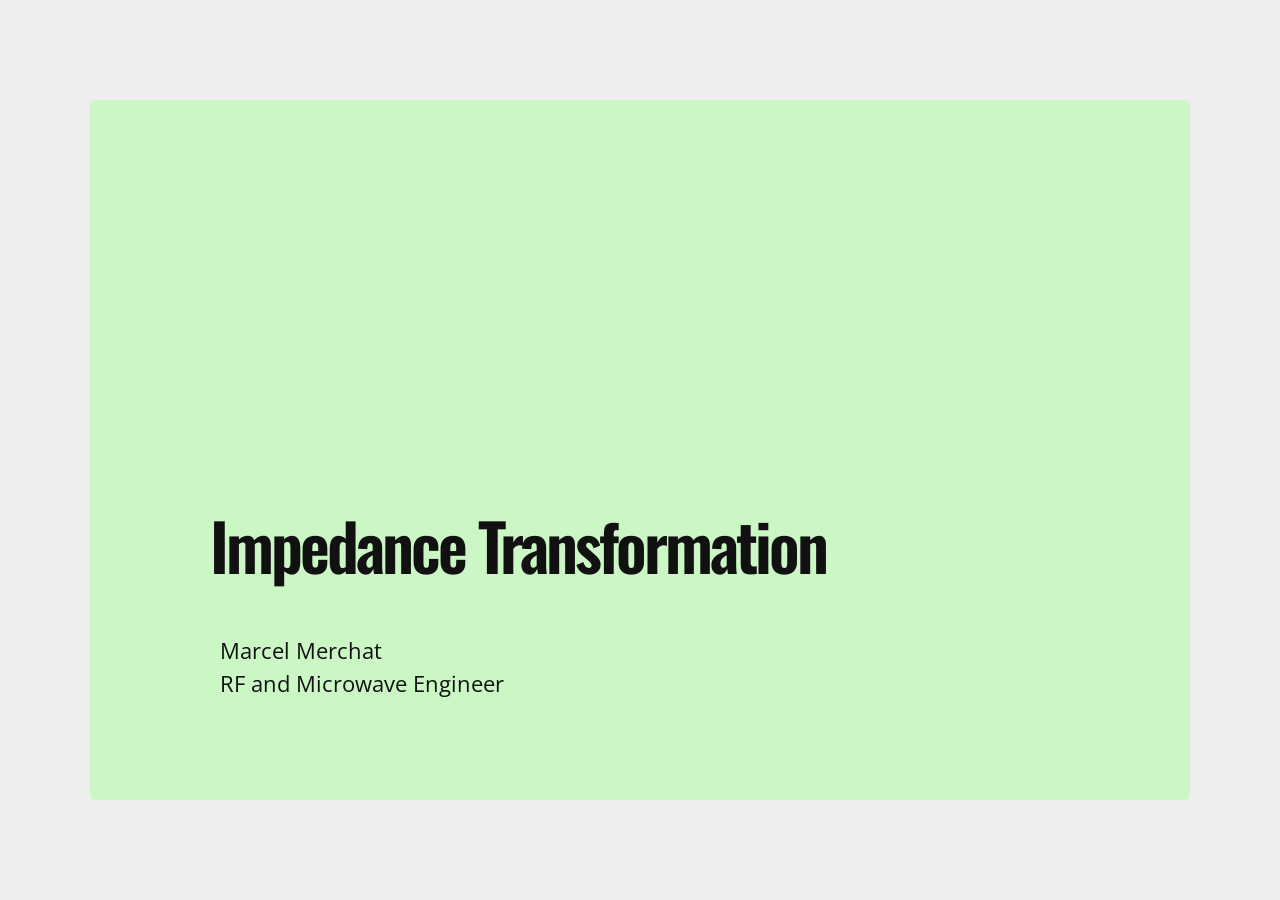
==== docs/index.html @ 859aeada "This is the first commit." ====
<!DOCTYPE html>
<html>
<head>
  <title>Impedance Transformation</title>
  <meta charset="utf-8">
  <meta name="description" content="Impedance Transformation">
  <meta name="author" content="Marcel Merchat">
  <meta name="generator" content="slidify" />
  <meta name="apple-mobile-web-app-capable" content="yes">
  <meta http-equiv="X-UA-Compatible" content="chrome=1">
  <link rel="stylesheet" href="libraries/frameworks/io2012/css/default.css" media="all" >
  <link rel="stylesheet" href="libraries/frameworks/io2012/css/phone.css" 
    media="only screen and (max-device-width: 480px)" >
  <link rel="stylesheet" href="libraries/frameworks/io2012/css/slidify.css" >
  <link rel="stylesheet" href="libraries/highlighters/highlight.js/css/tomorrow.css" />
  <base target="_blank"> <!-- This amazingness opens all links in a new tab. -->  
  
  <!-- Grab CDN jQuery, fall back to local if offline -->
  <script src="http://ajax.aspnetcdn.com/ajax/jQuery/jquery-1.7.min.js"></script>
  <script>window.jQuery || document.write('<script src="libraries/widgets/quiz/js/jquery.js"><\/script>')</script> 
  <script data-main="libraries/frameworks/io2012/js/slides" 
    src="libraries/frameworks/io2012/js/require-1.0.8.min.js">
  </script>
  
  

</head>
<body style="opacity: 0">
  <slides class="layout-widescreen">
    
    <!-- LOGO SLIDE -->
        <slide class="title-slide segue nobackground">
  <hgroup class="auto-fadein">
    <h1>Impedance Transformation</h1>
    <h2></h2>
    <p>Marcel Merchat<br/>RF and Microwave Engineer</p>
  </hgroup>
  <article></article>  
</slide>
    

    <!-- SLIDES -->
    <slide class="" id="slide-1" style="background:;">
  <article data-timings="">
    <script type="text/x-mathjax-config">
  MathJax.Hub.Config({ TeX: { equationNumbers: {autoNumber: "all"} } });
</script>

<style> custsty {
  /*background-image:url(C:/path/mypng.png);*/ 
  background-repeat: no-repeat;
  background-position: center center;
  background-size: cover;
}


.boxText {
     font-size:0.9em;

}
    
table {
    border-collapse: collapse;
    width: 980px;
    height: 400px;
    /*background-color: #9999FF;*/
    background-image: none;
    cell-spacing: 0px;
    padding-left: 0px;
    padding-right: 75px;
    padding-top: 0px;
    padding-bottom: 0px;
    border: 0px solid #BBBBFF;
}

th {
    font-color:#FF0000;
    padding-left: 0px;
    padding-right: 0px;
    padding-top: 0px;
    padding-bottom: 0px;
    background-color: #00FFFF;
    cell-spacing: 0px;
    border: 0px solid #FFFFFF;
    margin: 0px;
    width: 480px;
    height: 20px;
}

td {
    padding-left: 0px;
    padding-right: 0px;
    padding-top: 0px;
    padding-bottom: 0px;
    cell-spacing: 0px;
    border: 0px solid #000000;
    margin: 0px;
    width: 480px;
    height: 20px;
}

body {
  background-color: #EEEEEE;
}

slide:not(.segue)  h2{
 font-family: "Open Sans Condensed";
 font-weight: 700;
 color: #449944;
 /*background-color: #00FFFF; background of S3 */
}

h3 {
    font-family: "Open Sans Condensed";
    font-weight: 90;
    font-size:32px;
    LINE-HEIGHT:65px;
    color: #449944;
    padding-top: 14px;
    padding-bottom: 5px;

}

h4 {
    LINE-HEIGHT:40px;
    color: #101010;
    padding-top: 5px;
}

h5 {
    LINE-HEIGHT:25px;
    color: #101010;
    padding-top: 10px;
}

.list-line-1 {
    LINE-HEIGHT:20px;
    padding-top: 15px;
    padding-bottom: 10px;
    color: #101010;
}

.list-line-middle {
    LINE-HEIGHT:20px;
    padding-top: 10px;
    padding-bottom: 10px;
    color: #101010;
}

.list-line-last {
    LINE-HEIGHT:20px;
    padding-top: 10px;
    padding-bottom: 10px;
    color: #101010;
}

.booktitle {
    LINE-HEIGHT:20px;
    padding-top: 15px;
    padding-bottom: 10px;
    color: #101010;
    font-style: italic;
}

.columntitle {
    font-size:16px;
    LINE-HEIGHT:20px;
    padding-top: 5px;
    padding-bottom: 2px;
    text-align: center;
    color: #101010;
    }

p {
    padding-left:10px;
    font-family: arial, verdana, sans-serif;
    font-size:14px;
    color: #11FF11;
}

img {
    padding-left: 0px;
    padding-right: 0px;
    padding-top: 0px;
    padding-bottom: 0px;
    /*border: 0px solid #00FFFF;*/
    margin: auto;
    /*width: 500px;*/
}

.img {
    padding-left: 0px;
    padding-right: 0px;
    padding-top: 0px;
    padding-bottom: 0px;
    border: 0px solid #00FFFF;
    margin: auto;
    /*width: 750px;*/
    /*margin-left: auto;*/
    /*margin-right: auto;*/
}

.center {
    margin: auto;

}


caption{
    padding-bottom: 8px;
    font-size: 0.5em;
}
sub, sup {
 font-size: 75%;
 line-height: 0;
 position: relative;
 vertical-align: baseline;
}

.logga img {
    width: 70%;
    height: auto;
}

.title-slide hgroup > h1 {
  color: #111111;  /* #537E43 #EF5150*/  /*#535E43*/
}

.title-slide hgroup > h2 {
  color: #110000 ;  /* #537E43 #EF5150*/  /*#535E43*/
}

.title-slide hgroup > p {
  font-family: 'Open Sans','Helvetica', 'Crimson Text', 'Garamond',  'Palatino', sans-serif;
  text-align: justify;
  font-size:22px;
  line-height: 1.5em;
  padding-left:10px;
  color: #111111;
}

.title-slide {
  background-color: #CBE7B5 /*#CBE7A5; #EDE0CF; ; #CA9F9D*/
  /* background-image:url(http://goo.gl/EpXln); */
  
  /* Reduce Space between Title and Body */
slides > slide  {
  margin-top: 15px;
  background-color: #00FFFF;
  color: #00FFFF;
}
}

</style>

<h2>The Matching Problem</h2>

<p><br><br></p>

<p>The output impedance of a transistor or power amplifier is high compared to a typical antenna. If a 300-\(\Omega\) or less antenna were connected directly to a power amplifier with an output impedance of 10-k\(\Omega\), nearly all of the power would be self-absorbed by the amplifier because the antenna is practically a short circuit in comparison. Instead, we seek to transfer maximum power to the antenna and reduce the internal power dissipation of the amplifier. The solution to this problem is placing an impedance transformer between the two unmatched components.</p>

  </article>
  <!-- Presenter Notes -->
</slide>

<slide class="" id="slide-2" style="background:;">
  <hgroup>
    <h2>Impedance Transformer Solutions</h2>
  </hgroup>
  <article data-timings="">
    <h3>Discrete Components or Transmission Line</h3>

<p>An impedance transformer can be implemented either with discrete components or as a transmission line.  The choice is based on the cost and size of the solution. Low frequency circuits usually use discrete components while the transmission line is more favorable at higher RF and microwave frequencies. In this slideshow, we show how to build a circuit with discrete components and will describe how to accomplish the same thing with transmission lines using the Smith Chart in another slideshow. An impedance transformer with discrete components can be constructed with a desired bandwidth but we are going to describe how to construct the simplest kind where the bandwidth is fixed and cannot be adjusted. We will expand this work later to show the adjustable bandwidth solution.</p>

  </article>
  <!-- Presenter Notes -->
</slide>

<slide class="" id="slide-3" style="background:;">
  <hgroup>
    <h2>Reproducible Report</h2>
  </hgroup>
  <article data-timings="">
    <p>This slideshow is also an engineering tool that is produced by a computer program. Nothing is performed manually as all calulations are performed in code blocks that are mostly hidden. You can spot visible blocks like these. </p>

<pre><code class="r">pi
</code></pre>

<pre><code>## [1] 3.141593
</code></pre>

<p>Sentences like this one are also part of the script but are outside of &quot;code&quot; blocks. After the design calculations are performed, the script in the code blocks changes the component values in the netlist file and a Spice circuit simulation is performed. Finally the plot and other output data files are analyzed by the code and the plots are generated.  </p>

  </article>
  <!-- Presenter Notes -->
</slide>

<slide class="" id="slide-4" style="background:;">
  <hgroup>
    <h2>Discrete Component Implementation</h2>
  </hgroup>
  <article data-timings="">
    <h4>An impedance transformer is a tuned circuit that performs its function at the frequency of the RF signal. There are different levels of performance:</h4>

<p><html>
<head>
</head>
<body>
    <h4 class="list-line-1">(a) No bandwidth control: coil, capacitor, and resistor</h4>
    <h4 class="list-line-last">(b) Controlled bandwidth of tuned circuit: coil, two capacitors, and resistor</h4></p>

<p></body>
</html></p>

<h4>We can implement (a) without bandwidth control using a parallel resonance circuit with a series resistor. In order to adjust the bandwidth, we would need to place an additional capacitor across the load.</h4>

  </article>
  <!-- Presenter Notes -->
</slide>

<slide class="" id="slide-5" style="background:;">
  <hgroup>
    <h3>Circuit</h3>
  </hgroup>
  <article data-timings="">
    <p><html>
<head>
</head>
<body>
    <table>
        <tr><th>RF Small Signal AC Model     </th>  </tr>
        <tr><td class="center" width="980px"><img class="center" src="circuit1.png"  width="460px" height="308px"/img></td></tr>
        <tr><td>
            <br></br>
            <p>This parallel resonant circuit presents a matching impedance of 4-k\(\Omega\) at 20 MHz to the power amplifier. The 5-\(\Omega\) resistor is transformed to 4-k\(\Omega\) in this manner.</p></td> </tr>
    </table>
</body>
</html></p>

  </article>
  <!-- Presenter Notes -->
</slide>

<slide class="" id="slide-6" style="background:;">
  <hgroup>
    <h3>Simulation Results</h3>
  </hgroup>
  <article data-timings="">
    <p><html>
<head>
</head>
<body>
    <table>
        <tr><th>Amplifier Load Impedance (R<sub>t</sub>)</th> </tr>
        <tr><td width="490px"><img class="center" src="solution1.png" width="460px" height="308px"/img></td> </tr>
        <tr><td>
        <br></br>
        <p>The transformed load impedance R<sub>t</sub> has a peak at 20-MHz where it matches the source resistance of 4-k\(\Omega\). The bandwidth of 707-kHz is the only one possible for this simple circuit. </p></td></tr>
    </table>
</body>
</html></p>

  </article>
  <!-- Presenter Notes -->
</slide>

<slide class="" id="slide-7" style="background:;">
  <hgroup>
    <h2>Relative Bandwidth</h2>
  </hgroup>
  <article data-timings="">
    <p>we will use a concept called Q which represents the relative circuit bandwidth. Let \(f_o\)  be the resonant frequency of the amplifier and let \(f_1\) and \(f_2\) be the upper and lower limits of the tuned bandwidth of the transformer. We set the transmitter frequency to \(fo=20\) MHz and define Q as follows:</p>

<p>\[Q=\frac {f_o}{f_2-f_1}\]
\[B=\frac {f_o} {Q}\]</p>

<p>Q is a ratio of two frequencies without units. Later we will use the angular frequency \(\omega = 2 \pi f_o\) </p>

  </article>
  <!-- Presenter Notes -->
</slide>

<slide class="" id="slide-8" style="background:;">
  <hgroup>
    <h2>Parallel Resonant Circuit with Series Resistor</h2>
  </hgroup>
  <article data-timings="">
    <p>We begin with a formula from page 44 of the textbook we reference at the end of the slideshow. </p>

<p>\[R_t=(1+Q^2) \cdot R_L\]</p>

  </article>
  <!-- Presenter Notes -->
</slide>

<slide class="" id="slide-9" style="background:;">
  <hgroup>
    <h2>Design Calulations:</h2>
  </hgroup>
  <article data-timings="">
    <p>We solve for Q as follows:</p>

<p>\[Q= \sqrt {\frac {R_t}{R_L} - 1}\]</p>

<p>If the power amplifier has an internal output impedance of 4-k\(\Omega\) and a load \(R_L\) of 5-\(\Omega\), the parallel resonant circuit must transform the 5-\(\Omega\) resistance to 4-k\(\Omega\). We will design the matching transformer as follows. We calculate Q = 28.3. </p>

<pre><code class="r">formatC(sqrt(Rt/RL-1), digits = 1, format = &quot;f&quot;)
</code></pre>

<pre><code>## [1] &quot;28.3&quot;
</code></pre>

  </article>
  <!-- Presenter Notes -->
</slide>

<slide class="" id="slide-10" style="background:;">
  <hgroup>
    <h3>Design Calulations ... continued</h3>
  </hgroup>
  <article data-timings="">
    <p>The bandwidth is already fixed for this design before any component values have been calculated. We calculate the bandwidth as B = 707-kHz using our concept of Q as follows. The extra factor of 1000 converts the result to kHz. Paste is a string operation that displays the result with the kHz units. </p>

<p>\[B= \frac {f_o}{Q}\]</p>

<pre><code class="r">paste(formatC(fo/(Q1*1000), digits = 1, format = &quot;f&quot;), &quot;-kHz&quot;, sep=&quot;&quot;)
</code></pre>

<pre><code>## [1] &quot;707.5-kHz&quot;
</code></pre>

  </article>
  <!-- Presenter Notes -->
</slide>

<slide class="" id="slide-11" style="background:;">
  <hgroup>
    <h3>Determine Capacitor</h3>
  </hgroup>
  <article data-timings="">
    <h4>We can calculate the capacitor value using the Q value. \(X_C = Q \cdot R_L\).</h4>

<p>\[C = \frac {1}{\omega \cdot X_C}\]</p>

<pre><code class="r">## branch impedance X_c:
paste(formatC(Q * RL, digits = 1, format = &quot;f&quot;), &quot;-Ohms&quot;, sep=&quot;&quot;)
</code></pre>

<pre><code>## [1] &quot;141.3-Ohms&quot;
</code></pre>

<pre><code class="r">## branch capacitance C:
paste(formatC((1/ (w * Xc)) * 10^12, digits = 1, format = &quot;f&quot;), &quot;-pF&quot;, sep=&quot;&quot;)
</code></pre>

<pre><code>## [1] &quot;56.3-pF&quot;
</code></pre>

  </article>
  <!-- Presenter Notes -->
</slide>

<slide class="" id="slide-12" style="background:;">
  <hgroup>
    <h3>Unadjusted Bandwidth - Determine Inductor</h3>
  </hgroup>
  <article data-timings="">
    <p>\[X_L= (\frac {1}{Q^2} + 1 ) \cdot X_C\]</p>

<p>\[L= \frac {1}{\omega \cdot X_C}\]</p>

<pre><code class="r">## Branch impedance X_c:
paste(formatC((1/Q^2 + 1) * Xc, digits = 1, format = &quot;f&quot;), &quot;-Ohms&quot;, sep=&quot;&quot;)
</code></pre>

<pre><code>## [1] &quot;141.5-Ohms&quot;
</code></pre>

<pre><code class="r">## Branch inductance L:
paste(formatC((XL/w) * 10^6, digits = 3, format = &quot;f&quot;), &quot;-uH&quot;, sep=&quot;&quot;)
</code></pre>

<pre><code>## [1] &quot;1.126-uH&quot;
</code></pre>

  </article>
  <!-- Presenter Notes -->
</slide>

<slide class="" id="slide-13" style="background:;">
  <hgroup>
    <h2>Design Cycle</h2>
  </hgroup>
  <article data-timings="">
    <h3>(1) Calculations</h3>

<h3>(2) Modify Netlist File</h3>

<h5>lines &lt;- readLines(&quot;imp_transfx/rf_impedance_transformer_noBW.net&quot;)</h5>

<h5>lines[2] &lt;- paste(&quot;L_RFC C 0 &quot;,l1,&quot; Ipk=12 Rser=0.0 Cpar=0&quot;,sep=&quot;&quot;)</h5>

<h5>lines[3] &lt;- paste(&quot;C2 c out &quot;,c1, &quot; V=2.5K Irms=0 Rser=0 Lser=0&quot;,sep=&quot;&quot;)</h5>

<h5>writeLines(lines, &quot;imp_transfx/rf_impedance_transformer_noBW.net&quot;,sep=&quot;\n&quot;)</h5>

<h3>(3) Run Spice Simulation with Script Program</h3>

<h5>system2(&quot;cmd&quot;, args = c(&quot;/c&quot;, &quot;xviix64.exe -ascii -b netlist.net&quot;))</h5>

<h3>(4) Analyze Data, Graphs and Report</h3>

  </article>
  <!-- Presenter Notes -->
</slide>

<slide class="" id="slide-14" style="background:;">
  <hgroup>
    <h2>Summary</h2>
  </hgroup>
  <article data-timings="">
    <p>The design cycle of calculations, generating the netlist, running the Spice simulator, and analyzing the output data is accomplished by a single computer program. This kind of report is called a &quot;reproducible&quot; as the final report or slideshow is not to be altered. If any changes are required, the computer script is changed.</p>

  </article>
  <!-- Presenter Notes -->
</slide>

<slide class="" id="slide-15" style="background:;">
  <article data-timings="">
    <p><html>
<head>
</head>
<body>
    <h2> References</h2>
    <br></br>
    <h4> This slide show implements the method described in the following book:</h4>
    <br></br>
    <h4 class="booktitle">Solid State Radio Engineering</h4>
    <h4 class="list-line-middle">Herbert L. Krauss, Charles W. Bostian, Frederick H. Raab</h4>
    <h4 class="list-line-last">John Wiley &amp; Sons Inc.; 1980 </h4></p>

<p></body>
</html></p>

<p><br></br></p>

<h4>Marcel Merchat</h4>

<h4>August 5, 2017</h4>

  </article>
  <!-- Presenter Notes -->
</slide>

    <slide class="backdrop"></slide>
  </slides>
  <div class="pagination pagination-small" id='io2012-ptoc' style="display:none;">
    <ul>
      <li>
      <a href="#" target="_self" rel='tooltip' 
        data-slide=1 title='NA'>
         1
      </a>
    </li>
    <li>
      <a href="#" target="_self" rel='tooltip' 
        data-slide=2 title='Impedance Transformer Solutions'>
         2
      </a>
    </li>
    <li>
      <a href="#" target="_self" rel='tooltip' 
        data-slide=3 title='Reproducible Report'>
         3
      </a>
    </li>
    <li>
      <a href="#" target="_self" rel='tooltip' 
        data-slide=4 title='Discrete Component Implementation'>
         4
      </a>
    </li>
    <li>
      <a href="#" target="_self" rel='tooltip' 
        data-slide=5 title='Circuit'>
         5
      </a>
    </li>
    <li>
      <a href="#" target="_self" rel='tooltip' 
        data-slide=6 title='Simulation Results'>
         6
      </a>
    </li>
    <li>
      <a href="#" target="_self" rel='tooltip' 
        data-slide=7 title='Relative Bandwidth'>
         7
      </a>
    </li>
    <li>
      <a href="#" target="_self" rel='tooltip' 
        data-slide=8 title='Parallel Resonant Circuit with Series Resistor'>
         8
      </a>
    </li>
    <li>
      <a href="#" target="_self" rel='tooltip' 
        data-slide=9 title='Design Calulations:'>
         9
      </a>
    </li>
    <li>
      <a href="#" target="_self" rel='tooltip' 
        data-slide=10 title='Design Calulations ... continued'>
         10
      </a>
    </li>
    <li>
      <a href="#" target="_self" rel='tooltip' 
        data-slide=11 title='Determine Capacitor'>
         11
      </a>
    </li>
    <li>
      <a href="#" target="_self" rel='tooltip' 
        data-slide=12 title='Unadjusted Bandwidth - Determine Inductor'>
         12
      </a>
    </li>
    <li>
      <a href="#" target="_self" rel='tooltip' 
        data-slide=13 title='Design Cycle'>
         13
      </a>
    </li>
    <li>
      <a href="#" target="_self" rel='tooltip' 
        data-slide=14 title='Summary'>
         14
      </a>
    </li>
    <li>
      <a href="#" target="_self" rel='tooltip' 
        data-slide=15 title='NA'>
         15
      </a>
    </li>
  </ul>
  </div>  <!--[if IE]>
    <script 
      src="http://ajax.googleapis.com/ajax/libs/chrome-frame/1/CFInstall.min.js">  
    </script>
    <script>CFInstall.check({mode: 'overlay'});</script>
  <![endif]-->
</body>
  <!-- Load Javascripts for Widgets -->
  
  <!-- MathJax: Fall back to local if CDN offline but local image fonts are not supported (saves >100MB) -->
  <script type="text/x-mathjax-config">
    MathJax.Hub.Config({
      tex2jax: {
        inlineMath: [['$','$'], ['\\(','\\)']],
        processEscapes: true
      }
    });
  </script>
  <script type="text/javascript" src="http://cdn.mathjax.org/mathjax/2.0-latest/MathJax.js?config=TeX-AMS-MML_HTMLorMML"></script>
  <!-- <script src="https://c328740.ssl.cf1.rackcdn.com/mathjax/2.0-latest/MathJax.js?config=TeX-AMS-MML_HTMLorMML">
  </script> -->
  <script>window.MathJax || document.write('<script type="text/x-mathjax-config">MathJax.Hub.Config({"HTML-CSS":{imageFont:null}});<\/script><script src="libraries/widgets/mathjax/MathJax.js?config=TeX-AMS-MML_HTMLorMML"><\/script>')
</script>
<!-- LOAD HIGHLIGHTER JS FILES -->
  <script src="libraries/highlighters/highlight.js/highlight.pack.js"></script>
  <script>hljs.initHighlightingOnLoad();</script>
  <!-- DONE LOADING HIGHLIGHTER JS FILES -->
   
  </html>
---- docs/libraries/frameworks/io2012/css/default.css ----
@charset "UTF-8";

/* line 17, ../../../../../../Library/Ruby/Gems/1.8/gems/compass-0.12.1/frameworks/compass/stylesheets/compass/reset/_utilities.scss */
html, body, div, span, applet, object, iframe,
h1, h2, h3, h4, h5, h6, p, blockquote, pre,
a, abbr, acronym, address, big, cite, code,
del, dfn, em, img, ins, kbd, q, s, samp,
small, strike, strong, sub, sup, tt, var,
b, u, i, center,
dl, dt, dd, ol, ul, li,
fieldset, form, label, legend,
table, caption, tbody, tfoot, thead, tr, th, td,
article, aside, canvas, details, embed,
figure, figcaption, footer, header, hgroup,
menu, nav, output, ruby, section, summary,
time, mark, audio, video {
  margin: 0;
  padding: 0;
  border: 0;
  font-size: 100%;
  font: inherit;
  vertical-align: baseline;
}

/* line 20, ../../../../../../Library/Ruby/Gems/1.8/gems/compass-0.12.1/frameworks/compass/stylesheets/compass/reset/_utilities.scss */
body {
  line-height: 1;
}

/* line 22, ../../../../../../Library/Ruby/Gems/1.8/gems/compass-0.12.1/frameworks/compass/stylesheets/compass/reset/_utilities.scss */

ol, ul {
  list-style: none;
}


/* line 24, ../../../../../../Library/Ruby/Gems/1.8/gems/compass-0.12.1/frameworks/compass/stylesheets/compass/reset/_utilities.scss */
table {
  border-collapse: collapse;
  border-spacing: 0;
}

/* line 26, ../../../../../../Library/Ruby/Gems/1.8/gems/compass-0.12.1/frameworks/compass/stylesheets/compass/reset/_utilities.scss */
caption, th, td {
  text-align: left;
  font-weight: normal;
  vertical-align: middle;
}

/* line 28, ../../../../../../Library/Ruby/Gems/1.8/gems/compass-0.12.1/frameworks/compass/stylesheets/compass/reset/_utilities.scss */
q, blockquote {
  quotes: none;
}
/* line 101, ../../../../../../Library/Ruby/Gems/1.8/gems/compass-0.12.1/frameworks/compass/stylesheets/compass/reset/_utilities.scss */
q:before, q:after, blockquote:before, blockquote:after {
  content: "";
  content: none;
}

/* line 30, ../../../../../../Library/Ruby/Gems/1.8/gems/compass-0.12.1/frameworks/compass/stylesheets/compass/reset/_utilities.scss */
a img {
  border: none;
}

/* line 114, ../../../../../../Library/Ruby/Gems/1.8/gems/compass-0.12.1/frameworks/compass/stylesheets/compass/reset/_utilities.scss */
article, aside, details, figcaption, figure, footer, header, hgroup, menu, nav, section, summary {
  display: block;
}

/**
 * Base SlideDeck Styles
 */
/* line 48, ../scss/_base.scss */
html {
  height: 100%;
  overflow: hidden;
}

/* line 53, ../scss/_base.scss */
body {
  margin: 0;
  padding: 0;
  opacity: 0;
  height: 100%;
  min-height: 740px;
  width: 100%;
  overflow: hidden;
  color: #fff;
  -webkit-font-smoothing: antialiased;
  -moz-font-smoothing: antialiased;
  -ms-font-smoothing: antialiased;
  -o-font-smoothing: antialiased;
  -webkit-transition: opacity 800ms ease-in 100ms;
  -moz-transition: opacity 800ms ease-in 100ms;
  -ms-transition: opacity 800ms ease-in 100ms;
  -o-transition: opacity 800ms ease-in 100ms;
  transition: opacity 800ms ease-in 100ms;
}
/* line 69, ../scss/_base.scss */
body.loaded {
  opacity: 1 !important;
}

/* line 74, ../scss/_base.scss */
input, button {
  vertical-align: middle;
}

/* line 78, ../scss/_base.scss */
slides > slide[hidden] {
  display: none !important;
}

/* line 82, ../scss/_base.scss */
slides {
  width: 100%;
  height: 100%;
  position: absolute;
  left: 0;
  top: 0;
  -webkit-transform: translate3d(0, 0, 0);
  -moz-transform: translate3d(0, 0, 0);
  -ms-transform: translate3d(0, 0, 0);
  -o-transform: translate3d(0, 0, 0);
  transform: translate3d(0, 0, 0);
  -webkit-perspective: 1000;
  perspective: 1000;
  -webkit-transform-style: preserve-3d;
  transform-style: preserve-3d;
  -webkit-transition: opacity 800ms ease-in 100ms;
  -moz-transition: opacity 800ms ease-in 100ms;
  -ms-transition: opacity 800ms ease-in 100ms;
  -o-transition: opacity 800ms ease-in 100ms;
  transition: opacity 800ms ease-in 100ms;
}

/* line 94, ../scss/_base.scss */
slides > slide {
  display: block;
  position: absolute;
  overflow: hidden;
  left: 50%;
  top: 50%;
  -webkit-box-sizing: border-box;
  -moz-box-sizing: border-box;
  box-sizing: border-box;
}

/* Slide styles */
/*article.fill iframe {
  position: absolute;
  left: 0;
  top: 0;
  width: 100%;
  height: 100%;

  border: 0;
  margin: 0;

  @include border-radius(10px);

  z-index: -1;
}

slide.fill {
  background-repeat: no-repeat;
  @include background-size(cover);
}

slide.fill img {
  position: absolute;
  left: 0;
  top: 0;
  min-width: 100%;
  min-height: 100%;

  z-index: -1;
}
*/
/**
 * Theme Styles
 */
/* line 58, ../scss/default.scss */
::selection {
  color: white;
  background-color: #ffd14d;
  text-shadow: none;
}

/* line 64, ../scss/default.scss */
::-webkit-scrollbar {
  height: 16px;
  overflow: visible;
  width: 16px;
}

/* line 69, ../scss/default.scss */
::-webkit-scrollbar-thumb {
  background-color: rgba(0, 0, 0, 0.1);
  background-clip: padding-box;
  border: solid transparent;
  min-height: 28px;
  padding: 100px 0 0;
  -webkit-box-shadow: inset 1px 1px 0 rgba(0, 0, 0, 0.1), inset 0 -1px 0 rgba(0, 0, 0, 0.07);
  -moz-box-shadow: inset 1px 1px 0 rgba(0, 0, 0, 0.1), inset 0 -1px 0 rgba(0, 0, 0, 0.07);
  box-shadow: inset 1px 1px 0 rgba(0, 0, 0, 0.1), inset 0 -1px 0 rgba(0, 0, 0, 0.07);
  border-width: 1px 1px 1px 6px;
}

/* line 78, ../scss/default.scss */
::-webkit-scrollbar-thumb:hover {
  background-color: rgba(0, 0, 0, 0.5);
}

/* line 81, ../scss/default.scss */
::-webkit-scrollbar-button {
  height: 0;
  width: 0;
}

/* line 85, ../scss/default.scss */
::-webkit-scrollbar-track {
  background-clip: padding-box;
  border: solid transparent;
  border-width: 0 0 0 4px;
}

/* line 90, ../scss/default.scss */
::-webkit-scrollbar-corner {
  background: transparent;
}

/* line 94, ../scss/default.scss */
body {
  background: black;
}

/* line 98, ../scss/default.scss */
slides > slide {
  display: none;
  font-family: 'Open Sans', Arial, sans-serif;
  font-size: 26px;
  color: #797979;
  width: 900px;
  height: 700px;
  margin-left: -450px;
  margin-top: -350px;
  padding: 40px 60px;
  -webkit-border-radius: 5px;
  -moz-border-radius: 5px;
  -ms-border-radius: 5px;
  -o-border-radius: 5px;
  border-radius: 5px;
  -webkit-transition: all 0.6s ease-in-out;
  -moz-transition: all 0.6s ease-in-out;
  -ms-transition: all 0.6s ease-in-out;
  -o-transition: all 0.6s ease-in-out;
  transition: all 0.6s ease-in-out;
}
/* line 119, ../scss/default.scss */
slides > slide.far-past {
  display: none;
}
/* line 126, ../scss/default.scss */
slides > slide.past {
  display: block;
  opacity: 0;
}
/* line 133, ../scss/default.scss */
slides > slide.current {
  display: block;
  opacity: 1;
}
/* line 139, ../scss/default.scss */
slides > slide.current .auto-fadein {
  opacity: 1;
}
/* line 143, ../scss/default.scss */
slides > slide.current .gdbar {
  -webkit-background-size: 100% 100%;
  -moz-background-size: 100% 100%;
  -o-background-size: 100% 100%;
  background-size: 100% 100%;
}
/* line 148, ../scss/default.scss */
slides > slide.next {
  display: block;
  opacity: 0;
  pointer-events: none;
}
/* line 156, ../scss/default.scss */
slides > slide.far-next {
  display: none;
}
/* line 163, ../scss/default.scss */
slides > slide.dark {
  background: #515151 !important;
}
/* line 171, ../scss/default.scss */
slides > slide:not(.nobackground):before {
  font-size: 12pt;
  content: attr(data-hashtag);
  position: absolute;
  bottom: 20px;
  left: 60px;
  /* background: url("../images/google_developers_icon_128.png") no-repeat 0 50%; */
  -webkit-background-size: 30px 30px;
  -moz-background-size: 30px 30px;
  -o-background-size: 30px 30px;
  background-size: 30px 30px;
  padding-left: 40px;
  height: 30px;
  line-height: 1.9;
}


/* line 183, ../scss/default.scss */
slides > slide:not(.nobackground):after {
  font-size: 12pt;
  content: attr(data-slide-num) "/" attr(data-total-slides);
  position: absolute;
  bottom: 20px;
  right: 60px;
  line-height: 1.9;
}
/* line 194, ../scss/default.scss */
slides > slide.title-slide:after {
  content: '';
  /* background: url(../images/io2012_logo.png) no-repeat 100% 50%; */
  -webkit-background-size: contain;
  -moz-background-size: contain;
  -o-background-size: contain;
  background-size: contain;
  position: absolute;
  bottom: 40px;
  right: 40px;
  width: 100%;
  height: 60px;
}
/* line 206, ../scss/default.scss */
slides > slide.backdrop {
  z-index: -10;
  display: block !important;
  background: -webkit-gradient(linear, 50% 0%, 50% 100%, color-stop(0%, #ffffff), color-stop(85%, #ffffff), color-stop(100%, #e6e6e6));
  background: -webkit-linear-gradient(#ffffff, #ffffff 85%, #e6e6e6);
  background: -moz-linear-gradient(#ffffff, #ffffff 85%, #e6e6e6);
  background: -o-linear-gradient(#ffffff, #ffffff 85%, #e6e6e6);
  background: -ms-linear-gradient(#ffffff, #ffffff 85%, #e6e6e6);
  background: linear-gradient(#ffffff, #ffffff 85%, #e6e6e6);
  background-color: white;
}
/* line 211, ../scss/default.scss */
slides > slide.backdrop:after, slides > slide.backdrop:before {
  display: none;
}
/* line 216, ../scss/default.scss */
slides > slide > hgroup + article {
  margin-top: 45px;
}
/* line 220, ../scss/default.scss */
slides > slide > hgroup + article.flexbox.vcenter, slides > slide > hgroup + article.flexbox.vleft, slides > slide > hgroup + article.flexbox.vright {
  height: 80%;
}
/* line 225, ../scss/default.scss */
slides > slide > hgroup + article p {
  margin-bottom: 1em;
}
/* line 230, ../scss/default.scss */
slides > slide > article:only-child {
  height: 100%;
}
/* line 233, ../scss/default.scss */
slides > slide > article:only-child > iframe {
  height: 98%;
}

/* line 239, ../scss/default.scss */
slides.layout-faux-widescreen > slide {
  padding: 40px 160px;
}

/* line 248, ../scss/default.scss */
slides.layout-widescreen > slide,
slides.layout-faux-widescreen > slide {
  margin-left: -550px;
  width: 1100px;
}
/* line 253, ../scss/default.scss */
slides.layout-widescreen > slide.far-past,
slides.layout-faux-widescreen > slide.far-past {
  display: block;
  display: none;
  -webkit-transform: translate(-2260px);
  -moz-transform: translate(-2260px);
  -ms-transform: translate(-2260px);
  -o-transform: translate(-2260px);
  transform: translate(-2260px);
  -webkit-transform: translate3d(-2260px, 0, 0);
  -moz-transform: translate3d(-2260px, 0, 0);
  -ms-transform: translate3d(-2260px, 0, 0);
  -o-transform: translate3d(-2260px, 0, 0);
  transform: translate3d(-2260px, 0, 0);
}
/* line 260, ../scss/default.scss */
slides.layout-widescreen > slide.past,
slides.layout-faux-widescreen > slide.past {
  display: block;
  opacity: 0;
}
/* line 267, ../scss/default.scss */
slides.layout-widescreen > slide.current,
slides.layout-faux-widescreen > slide.current {
  display: block;
  opacity: 1;
}
/* line 274, ../scss/default.scss */
slides.layout-widescreen > slide.next,
slides.layout-faux-widescreen > slide.next {
  display: block;
  opacity: 0;
  pointer-events: none;
}
/* line 282, ../scss/default.scss */
slides.layout-widescreen > slide.far-next,
slides.layout-faux-widescreen > slide.far-next {
  display: block;
  display: none;
  -webkit-transform: translate(2260px);
  -moz-transform: translate(2260px);
  -ms-transform: translate(2260px);
  -o-transform: translate(2260px);
  transform: translate(2260px);
  -webkit-transform: translate3d(2260px, 0, 0);
  -moz-transform: translate3d(2260px, 0, 0);
  -ms-transform: translate3d(2260px, 0, 0);
  -o-transform: translate3d(2260px, 0, 0);
  transform: translate3d(2260px, 0, 0);
}
/* line 289, ../scss/default.scss */
slides.layout-widescreen #prev-slide-area,
slides.layout-faux-widescreen #prev-slide-area {
  margin-left: -650px;
}
/* line 293, ../scss/default.scss */
slides.layout-widescreen #next-slide-area,
slides.layout-faux-widescreen #next-slide-area {
  margin-left: 550px;
}

/* line 298, ../scss/default.scss */
b {
  font-weight: 600;
}

/* line 302, ../scss/default.scss */
a {
  color: #2a7cdf;
  text-decoration: none;
  border-bottom: 1px solid rgba(42, 124, 223, 0.5);
}
/* line 307, ../scss/default.scss */
a:hover {
  color: black !important;
}

/* line 312, ../scss/default.scss */
h1, h2, h3 {
  font-weight: 600;
}

/* line 316, ../scss/default.scss */
h2 {
  font-size: 45px;
  line-height: 45px;
  letter-spacing: -2px;
  color: #515151;
}

/* line 323, ../scss/default.scss */
h3 {
  font-size: 30px;
  letter-spacing: -1px;
  line-height: 2;
  font-weight: inherit;
  color: #797979;
}

/* line 331, ../scss/default.scss */
ul {
  margin-left: 1.2em;
  margin-bottom: 1em;
  position: relative;
}
/* line 336, ../scss/default.scss */
ul li {
  margin-bottom: 0.5em;
}
/* line 339, ../scss/default.scss */
ul li ul {
  margin-left: 2em;
  margin-bottom: 0;
}
/* line 343, ../scss/default.scss */
ul li ul li:before {
  content: '-';
  font-weight: 600;
}
/* line 350, ../scss/default.scss */
ul > li:before {
  content: '\00B7';
  margin-left: -1em;
  position: absolute;
  font-weight: 600;
}
/* line 357, ../scss/default.scss */
ul ul {
  margin-top: .5em;
}

/* line 364, ../scss/default.scss */
.highlight-code slide.current pre > * {
  opacity: 0.25;
  -webkit-transition: opacity 0.5s ease-in;
  -moz-transition: opacity 0.5s ease-in;
  -ms-transition: opacity 0.5s ease-in;
  -o-transition: opacity 0.5s ease-in;
  transition: opacity 0.5s ease-in;
}
/* line 368, ../scss/default.scss */
.highlight-code slide.current b {
  opacity: 1;
}

/* line 373, ../scss/default.scss */
pre {
  font-family: 'Inconsolata', 'Courier New', monospace;
  font-size: 20px;
  line-height: 28px;
  padding: 10px 0 10px 60px;
  letter-spacing: -1px;
  margin-bottom: 0px;
  width: 106%;
  left: -60px;
  position: relative;
  -webkit-box-sizing: border-box;
  -moz-box-sizing: border-box;
  box-sizing: border-box;
  /*overflow: hidden;*/
}
/* line 387, ../scss/default.scss */
pre[data-lang]:after {
  content: attr(data-lang);
  background-color: #a9a9a9;
  right: 0;
  top: 0;
  position: absolute;
  font-size: 16pt;
  color: white;
  padding: 2px 25px;
  text-transform: uppercase;
}

/* line 400, ../scss/default.scss */
pre[data-lang="go"] {
  color: #333;
}

/* line 404, ../scss/default.scss */
code {
  font-size: 95%;
  font-family: 'Inconsolata', 'Courier New', monospace;
  color: black;
}

/* line 410, ../scss/default.scss */
iframe {
  width: 100%;
  height: 530px;
  background: white;
  border: 1px solid #e6e6e6;
  -webkit-box-sizing: border-box;
  -moz-box-sizing: border-box;
  box-sizing: border-box;
}

/* line 418, ../scss/default.scss */
dt {
  font-weight: bold;
}

/* line 422, ../scss/default.scss */
button {
  display: inline-block;
  background: -webkit-gradient(linear, 50% 0%, 50% 100%, color-stop(40%, #f9f9f9), color-stop(70%, #e3e3e3));
  background: -webkit-linear-gradient(#f9f9f9 40%, #e3e3e3 70%);
  background: -moz-linear-gradient(#f9f9f9 40%, #e3e3e3 70%);
  background: -o-linear-gradient(#f9f9f9 40%, #e3e3e3 70%);
  background: -ms-linear-gradient(#f9f9f9 40%, #e3e3e3 70%);
  background: linear-gradient(#f9f9f9 40%, #e3e3e3 70%);
  border: 1px solid #a9a9a9;
  -webkit-border-radius: 3px;
  -moz-border-radius: 3px;
  -ms-border-radius: 3px;
  -o-border-radius: 3px;
  border-radius: 3px;
  padding: 5px 8px;
  outline: none;
  white-space: nowrap;
  -webkit-user-select: none;
  -moz-user-select: none;
  user-select: none;
  cursor: pointer;
  text-shadow: 1px 1px white;
  font-size: 10pt;
}

/* line 436, ../scss/default.scss */
button:not(:disabled):hover {
  border-color: #515151;
}

/* line 440, ../scss/default.scss */
button:not(:disabled):active {
  background: -webkit-gradient(linear, 50% 0%, 50% 100%, color-stop(40%, #e3e3e3), color-stop(70%, #f9f9f9));
  background: -webkit-linear-gradient(#e3e3e3 40%, #f9f9f9 70%);
  background: -moz-linear-gradient(#e3e3e3 40%, #f9f9f9 70%);
  background: -o-linear-gradient(#e3e3e3 40%, #f9f9f9 70%);
  background: -ms-linear-gradient(#e3e3e3 40%, #f9f9f9 70%);
  background: linear-gradient(#e3e3e3 40%, #f9f9f9 70%);
}

/* line 444, ../scss/default.scss */
:disabled {
  color: #a9a9a9;
}

/* line 448, ../scss/default.scss */
.blue {
  color: #4387fd;
}

/* line 451, ../scss/default.scss */
.blue2 {
  color: #3c8ef3;
}

/* line 454, ../scss/default.scss */
.blue3 {
  color: #2a7cdf;
}

/* line 457, ../scss/default.scss */
.yellow {
  color: #ffd14d;
}

/* line 460, ../scss/default.scss */
.yellow2 {
  color: #f9cc46;
}

/* line 463, ../scss/default.scss */
.yellow3 {
  color: #f6c000;
}

/* line 466, ../scss/default.scss */
.green {
  color: #0da861;
}

/* line 469, ../scss/default.scss */
.green2 {
  color: #00a86d;
}

/* line 472, ../scss/default.scss */
.green3 {
  color: #009f5d;
}

/* line 475, ../scss/default.scss */
.red {
  color: #f44a3f;
}

/* line 478, ../scss/default.scss */
.red2 {
  color: #e0543e;
}

/* line 481, ../scss/default.scss */
.red3 {
  color: #d94d3a;
}

/* line 484, ../scss/default.scss */
.gray {
  color: #e6e6e6;
}

/* line 487, ../scss/default.scss */
.gray2 {
  color: #a9a9a9;
}

/* line 490, ../scss/default.scss */
.gray3 {
  color: #797979;
}

/* line 493, ../scss/default.scss */
.gray4 {
  color: #515151;
}

/* line 497, ../scss/default.scss */
.white {
  color: white !important;
}

/* line 500, ../scss/default.scss */
.black {
  color: black !important;
}

/* line 504, ../scss/default.scss */
.columns-2 {
  -webkit-column-count: 2;
  -moz-column-count: 2;
  -o-column-count: 2;
  column-count: 2;
}

/* line 508, ../scss/default.scss */
table {
  width: 100%;
  border-collapse: -moz-initial;
  border-collapse: initial;
  border-spacing: 2px;
  border-bottom: 1px solid #797979;
}
/* line 515, ../scss/default.scss */
table tr > td:first-child, table th {
  font-weight: 600;
  color: #515151;
}
/* line 520, ../scss/default.scss */
table tr:nth-child(odd) {
  background-color: #e6e6e6;
}
/* line 524, ../scss/default.scss */
table th {
  color: white;
  font-size: 18px;
  background: -webkit-gradient(linear, 50% 0%, 50% 100%, color-stop(40%, #4387fd), color-stop(80%, #2a7cdf)) no-repeat;
  background: -webkit-linear-gradient(top, #4387fd 40%, #2a7cdf 80%) no-repeat;
  background: -moz-linear-gradient(top, #4387fd 40%, #2a7cdf 80%) no-repeat;
  background: -o-linear-gradient(top, #4387fd 40%, #2a7cdf 80%) no-repeat;
  background: -ms-linear-gradient(top, #4387fd 40%, #2a7cdf 80%) no-repeat;
  background: linear-gradient(top, #4387fd 40%, #2a7cdf 80%) no-repeat;
}
/* line 530, ../scss/default.scss */
table td, table th {
  font-size: 18px;
  padding: 1em 0.5em;
}
/* line 535, ../scss/default.scss */
table td.highlight {
  color: #515151;
  background: -webkit-gradient(linear, 50% 0%, 50% 100%, color-stop(40%, #ffd14d), color-stop(80%, #f6c000)) no-repeat;
  background: -webkit-linear-gradient(top, #ffd14d 40%, #f6c000 80%) no-repeat;
  background: -moz-linear-gradient(top, #ffd14d 40%, #f6c000 80%) no-repeat;
  background: -o-linear-gradient(top, #ffd14d 40%, #f6c000 80%) no-repeat;
  background: -ms-linear-gradient(top, #ffd14d 40%, #f6c000 80%) no-repeat;
  background: linear-gradient(top, #ffd14d 40%, #f6c000 80%) no-repeat;
}
/* line 540, ../scss/default.scss */
table.rows {
  border-bottom: none;
  border-right: 1px solid #797979;
}

/* line 546, ../scss/default.scss */
q {
  font-size: 45px;
  line-height: 72px;
}
/* line 550, ../scss/default.scss */
q:before {
  content: '“';
  position: absolute;
  margin-left: -0.5em;
}
/* line 555, ../scss/default.scss */
q:after {
  content: '”';
  position: absolute;
  margin-left: 0.1em;
}

/* line 562, ../scss/default.scss */
slide.fill {
  background-repeat: no-repeat;
  -webkit-border-radius: 5px;
  -moz-border-radius: 5px;
  -ms-border-radius: 5px;
  -o-border-radius: 5px;
  border-radius: 5px;
  -webkit-background-size: cover;
  -moz-background-size: cover;
  -o-background-size: cover;
  background-size: cover;
}

/* Size variants */
/* line 571, ../scss/default.scss */
article.smaller p, article.smaller ul {
  font-size: 20px;
  line-height: 24px;
  letter-spacing: 0;
}
/* line 577, ../scss/default.scss */
article.smaller table td, article.smaller table th {
  font-size: 14px;
}
/* line 581, ../scss/default.scss */
article.smaller pre {
  font-size: 15px;
  line-height: 20px;
  letter-spacing: 0;
}
/* line 586, ../scss/default.scss */
article.smaller q {
  font-size: 40px;
  line-height: 48px;
}
/* line 590, ../scss/default.scss */
article.smaller q:before, article.smaller q:after {
  font-size: 60px;
}

/* Builds */
/* line 599, ../scss/default.scss */
.build > * {
  -webkit-transition: opacity 0.5s ease-in-out 0.2s;
  -moz-transition: opacity 0.5s ease-in-out 0.2s;
  -ms-transition: opacity 0.5s ease-in-out 0.2s;
  -o-transition: opacity 0.5s ease-in-out 0.2s;
  transition: opacity 0.5s ease-in-out 0.2s;
}
/* line 603, ../scss/default.scss */
.build .to-build {
  opacity: 0;
}
/* line 607, ../scss/default.scss */
.build .build-fade {
  opacity: 0.3;
}
/* line 610, ../scss/default.scss */
.build .build-fade:hover {
  opacity: 1.0;
}

/* line 617, ../scss/default.scss */
.popup .next .build .to-build {
  opacity: 1;
}
/* line 621, ../scss/default.scss */
.popup .next .build .build-fade {
  opacity: 1;
}

/* Pretty print */
/* line 629, ../scss/default.scss */
.prettyprint .str,
.prettyprint .atv {
  /* a markup attribute value */
  color: #009f5d;
}

/* line 633, ../scss/default.scss */
.prettyprint .kwd,
.prettyprint .tag {
  /* a markup tag name */
  color: #0066cc;
}

/* line 636, ../scss/default.scss */
.prettyprint .com {
  /* a comment */
  color: #797979;
  font-style: italic;
}

/* line 640, ../scss/default.scss */
.prettyprint .lit {
  /* a literal value */
  color: #7f0000;
}

/* line 645, ../scss/default.scss */
.prettyprint .pun,
.prettyprint .opn,
.prettyprint .clo {
  color: #515151;
}

/* line 651, ../scss/default.scss */
.prettyprint .typ,
.prettyprint .atn,
.prettyprint .dec,
.prettyprint .var {
  /* a declaration; a variable name */
  color: #d94d3a;
}

/* line 654, ../scss/default.scss */
.prettyprint .pln {
  color: #515151;
}

/* line 658, ../scss/default.scss */
.note {
  position: absolute;
  z-index: 100;
  width: 100%;
  height: 100%;
  top: 0;
  left: 0;
  padding: 1em;
  background: rgba(0, 0, 0, 0.3);
  opacity: 0;
  pointer-events: none;
  display: -webkit-box !important;
  display: -moz-box !important;
  display: -ms-box !important;
  display: -o-box !important;
  display: box !important;
  -webkit-box-orient: vertical;
  -moz-box-orient: vertical;
  -ms-box-orient: vertical;
  box-orient: vertical;
  -webkit-box-align: center;
  -moz-box-align: center;
  -ms-box-align: center;
  box-align: center;
  -webkit-box-pack: center;
  -moz-box-pack: center;
  -ms-box-pack: center;
  box-pack: center;
  -webkit-border-radius: 5px;
  -moz-border-radius: 5px;
  -ms-border-radius: 5px;
  -o-border-radius: 5px;
  border-radius: 5px;
  -webkit-box-sizing: border-box;
  -moz-box-sizing: border-box;
  box-sizing: border-box;
  -webkit-transform: translateY(350px);
  -moz-transform: translateY(350px);
  -ms-transform: translateY(350px);
  -o-transform: translateY(350px);
  transform: translateY(350px);
  -webkit-transition: all 0.4s ease-in-out;
  -moz-transition: all 0.4s ease-in-out;
  -ms-transition: all 0.4s ease-in-out;
  -o-transition: all 0.4s ease-in-out;
  transition: all 0.4s ease-in-out;
}
/* line 676, ../scss/default.scss */
.note > section {
  background: #fff;
  -webkit-border-radius: 5px;
  -moz-border-radius: 5px;
  -ms-border-radius: 5px;
  -o-border-radius: 5px;
  border-radius: 5px;
  -webkit-box-shadow: 0 0 10px #797979;
  -moz-box-shadow: 0 0 10px #797979;
  box-shadow: 0 0 10px #797979;
  width: 60%;
  padding: 2em;
}

/* line 693, ../scss/default.scss */
.with-notes.popup slides.layout-widescreen slide.next,
.with-notes.popup slides.layout-faux-widescreen slide.next {
  -webkit-transform: translate3d(690px, 80px, 0) scale(0.35);
  -moz-transform: translate3d(690px, 80px, 0) scale(0.35);
  -ms-transform: translate3d(690px, 80px, 0) scale(0.35);
  -o-transform: translate3d(690px, 80px, 0) scale(0.35);
  transform: translate3d(690px, 80px, 0) scale(0.35);
}
/* line 696, ../scss/default.scss */
.with-notes.popup slides.layout-widescreen slide .note,
.with-notes.popup slides.layout-faux-widescreen slide .note {
  -webkit-transform: translate3d(300px, 800px, 0) scale(1.5);
  -moz-transform: translate3d(300px, 800px, 0) scale(1.5);
  -ms-transform: translate3d(300px, 800px, 0) scale(1.5);
  -o-transform: translate3d(300px, 800px, 0) scale(1.5);
  transform: translate3d(300px, 800px, 0) scale(1.5);
}
/* line 702, ../scss/default.scss */
.with-notes.popup slide {
  overflow: visible;
  background: white;
  -webkit-transition: none;
  -moz-transition: none;
  -ms-transition: none;
  -o-transition: none;
  transition: none;
  pointer-events: none;
  -webkit-transform-origin: 0 0;
  -moz-transform-origin: 0 0;
  -ms-transform-origin: 0 0;
  -o-transform-origin: 0 0;
  transform-origin: 0 0;
}
/* line 709, ../scss/default.scss */
.with-notes.popup slide:not(.backdrop) {
  -webkit-transform: scale(0.6) translate3d(0.5em, 0.5em, 0);
  -moz-transform: scale(0.6) translate3d(0.5em, 0.5em, 0);
  -ms-transform: scale(0.6) translate3d(0.5em, 0.5em, 0);
  -o-transform: scale(0.6) translate3d(0.5em, 0.5em, 0);
  transform: scale(0.6) translate3d(0.5em, 0.5em, 0);
  -webkit-box-shadow: 0 0 10px #797979;
  -moz-box-shadow: 0 0 10px #797979;
  box-shadow: 0 0 10px #797979;
}
/* line 714, ../scss/default.scss */
.with-notes.popup slide.backdrop {
  background-image: -webkit-gradient(radial, 50% 50%, 0, 50% 50%, 600, color-stop(0%, #b1dfff), color-stop(100%, #4387fd));
  background-image: -webkit-radial-gradient(50% 50%, #b1dfff 0%, #4387fd 600px);
  background-image: -moz-radial-gradient(50% 50%, #b1dfff 0%, #4387fd 600px);
  background-image: -o-radial-gradient(50% 50%, #b1dfff 0%, #4387fd 600px);
  background-image: -ms-radial-gradient(50% 50%, #b1dfff 0%, #4387fd 600px);
  background-image: radial-gradient(50% 50%, #b1dfff 0%, #4387fd 600px);
}
/* line 720, ../scss/default.scss */
.with-notes.popup slide.next {
  -webkit-transform: translate3d(570px, 80px, 0) scale(0.35);
  -moz-transform: translate3d(570px, 80px, 0) scale(0.35);
  -ms-transform: translate3d(570px, 80px, 0) scale(0.35);
  -o-transform: translate3d(570px, 80px, 0) scale(0.35);
  transform: translate3d(570px, 80px, 0) scale(0.35);
  opacity: 1 !important;
}
/* line 724, ../scss/default.scss */
.with-notes.popup slide.next .note {
  display: none !important;
}
/* line 730, ../scss/default.scss */
.with-notes.popup .note {
  width: 109%;
  height: 260px;
  background: #e6e6e6;
  padding: 0;
  -webkit-box-shadow: 0 0 10px #797979;
  -moz-box-shadow: 0 0 10px #797979;
  box-shadow: 0 0 10px #797979;
  -webkit-transform: translate3d(250px, 800px, 0) scale(1.5);
  -moz-transform: translate3d(250px, 800px, 0) scale(1.5);
  -ms-transform: translate3d(250px, 800px, 0) scale(1.5);
  -o-transform: translate3d(250px, 800px, 0) scale(1.5);
  transform: translate3d(250px, 800px, 0) scale(1.5);
  -webkit-transition: opacity 400ms ease-in-out;
  -moz-transition: opacity 400ms ease-in-out;
  -ms-transition: opacity 400ms ease-in-out;
  -o-transition: opacity 400ms ease-in-out;
  transition: opacity 400ms ease-in-out;
}
/* line 741, ../scss/default.scss */
.with-notes.popup .note > section {
  background: #fff;
  -webkit-border-radius: 5px;
  -moz-border-radius: 5px;
  -ms-border-radius: 5px;
  -o-border-radius: 5px;
  border-radius: 5px;
  height: 100%;
  width: 100%;
  -webkit-box-sizing: border-box;
  -moz-box-sizing: border-box;
  box-sizing: border-box;
  -webkit-box-shadow: none;
  -moz-box-shadow: none;
  box-shadow: none;
  overflow: auto;
  padding: 1em;
}
/* line 754, ../scss/default.scss */
.with-notes .note {
  opacity: 1;
  -webkit-transform: translateY(0);
  -moz-transform: translateY(0);
  -ms-transform: translateY(0);
  -o-transform: translateY(0);
  transform: translateY(0);
  pointer-events: auto;
}

/* line 761, ../scss/default.scss */
.source {
  font-size: 14px;
  color: #a9a9a9;
  position: absolute;
  bottom: 70px;
  left: 60px;
}

/* line 769, ../scss/default.scss */
.centered {
  text-align: center;
}

/* line 773, ../scss/default.scss */
.reflect {
  -webkit-box-reflect: below 3px -webkit-linear-gradient(rgba(255, 255, 255, 0) 85%, white 150%);
  -moz-box-reflect: below 3px -moz-linear-gradient(rgba(255, 255, 255, 0) 85%, white 150%);
  -o-box-reflect: below 3px -o-linear-gradient(rgba(255, 255, 255, 0) 85%, white 150%);
  -ms-box-reflect: below 3px -ms-linear-gradient(rgba(255, 255, 255, 0) 85%, white 150%);
  box-reflect: below 3px linear-gradient(rgba(255, 255, 255, 0) 85%, #ffffff 150%);
}

/* line 781, ../scss/default.scss */
.flexbox {
  display: -webkit-box !important;
  display: -moz-box !important;
  display: -ms-box !important;
  display: -o-box !important;
  display: box !important;
}

/* line 785, ../scss/default.scss */
.flexbox.vcenter {
  -webkit-box-orient: vertical;
  -moz-box-orient: vertical;
  -ms-box-orient: vertical;
  box-orient: vertical;
  -webkit-box-align: center;
  -moz-box-align: center;
  -ms-box-align: center;
  box-align: center;
  -webkit-box-pack: center;
  -moz-box-pack: center;
  -ms-box-pack: center;
  box-pack: center;
  height: 100%;
  width: 100%;
}

/* line 791, ../scss/default.scss */
.flexbox.vleft {
  -webkit-box-orient: vertical;
  -moz-box-orient: vertical;
  -ms-box-orient: vertical;
  box-orient: vertical;
  -webkit-box-align: left;
  -moz-box-align: left;
  -ms-box-align: left;
  box-align: left;
  -webkit-box-pack: center;
  -moz-box-pack: center;
  -ms-box-pack: center;
  box-pack: center;
  height: 100%;
  width: 100%;
}

/* line 797, ../scss/default.scss */
.flexbox.vright {
  -webkit-box-orient: vertical;
  -moz-box-orient: vertical;
  -ms-box-orient: vertical;
  box-orient: vertical;
  -webkit-box-align: end;
  -moz-box-align: end;
  -ms-box-align: end;
  box-align: end;
  -webkit-box-pack: center;
  -moz-box-pack: center;
  -ms-box-pack: center;
  box-pack: center;
  height: 100%;
  width: 100%;
}

/* line 803, ../scss/default.scss */
.auto-fadein {
  -webkit-transition: opacity 0.6s ease-in 1s;
  -moz-transition: opacity 0.6s ease-in 1s;
  -ms-transition: opacity 0.6s ease-in 1s;
  -o-transition: opacity 0.6s ease-in 1s;
  transition: opacity 0.6s ease-in 1s;
  opacity: 0;
}

/* Clickable/tappable areas */
/* line 809, ../scss/default.scss */
.slide-area {
  z-index: 1000;
  position: absolute;
  left: 0;
  top: 0;
  width: 100px;
  height: 700px;
  left: 50%;
  top: 50%;
  cursor: pointer;
  margin-top: -350px;
}

/* line 826, ../scss/default.scss */
#prev-slide-area {
  margin-left: -550px;
}

/* line 831, ../scss/default.scss */
#next-slide-area {
  margin-left: 450px;
}

/* ===== SLIDE CONTENT ===== */
/* line 839, ../scss/default.scss */
.logoslide img {
  width: 383px;
  height: 92px;
}

/* line 845, ../scss/default.scss */
.segue {
  padding: 60px 120px;
}
/* line 848, ../scss/default.scss */
.segue h2 {
  color: #e6e6e6;
  font-size: 60px;
}
/* line 852, ../scss/default.scss */
.segue h3 {
  color: #e6e6e6;
  line-height: 2.8;
}
/* line 856, ../scss/default.scss */
.segue hgroup {
  position: absolute;
  bottom: 225px;
}

/* line 862, ../scss/default.scss */
.thank-you-slide {
  background: #4387fd !important;
  color: white;
}
/* line 866, ../scss/default.scss */
.thank-you-slide h2 {
  font-size: 60px;
  color: inherit;
}
/* line 871, ../scss/default.scss */
.thank-you-slide article > p {
  margin-top: 2em;
  font-size: 20pt;
}
/* line 876, ../scss/default.scss */
.thank-you-slide > p {
  position: absolute;
  bottom: 80px;
  font-size: 24pt;
  line-height: 1.3;
}

/* line 884, ../scss/default.scss */
aside.gdbar {
  height: 97px;
  width: 215px;
  position: absolute;
  left: -1px;
  top: 125px;
  -webkit-border-radius: 0 10px 10px 0;
  -moz-border-radius: 0 10px 10px 0;
  -ms-border-radius: 0 10px 10px 0;
  -o-border-radius: 0 10px 10px 0;
  border-radius: 0 10px 10px 0;
  background: -webkit-gradient(linear, 0% 50%, 100% 50%, color-stop(0%, #e6e6e6), color-stop(100%, #e6e6e6)) no-repeat;
  background: -webkit-linear-gradient(left, #e6e6e6, #e6e6e6) no-repeat;
  background: -moz-linear-gradient(left, #e6e6e6, #e6e6e6) no-repeat;
  background: -o-linear-gradient(left, #e6e6e6, #e6e6e6) no-repeat;
  background: -ms-linear-gradient(left, #e6e6e6, #e6e6e6) no-repeat;
  background: linear-gradient(left, #e6e6e6, #e6e6e6) no-repeat;
  -webkit-background-size: 0% 100%;
  -moz-background-size: 0% 100%;
  -o-background-size: 0% 100%;
  background-size: 0% 100%;
  -webkit-transition: all 0.5s ease-out 0.5s;
  -moz-transition: all 0.5s ease-out 0.5s;
  -ms-transition: all 0.5s ease-out 0.5s;
  -o-transition: all 0.5s ease-out 0.5s;
  transition: all 0.5s ease-out 0.5s;
  /* Better to transition only on background-size, but not sure how to do that with the mixin. */
}
/* line 895, ../scss/default.scss */
aside.gdbar.right {
  right: 0;
  left: -moz-initial;
  left: initial;
  top: 254px;
  /* 96 is height of gray icon bar */
  -webkit-transform: rotateZ(180deg);
  -moz-transform: rotateZ(180deg);
  -ms-transform: rotateZ(180deg);
  -o-transform: rotateZ(180deg);
  transform: rotateZ(180deg);
}
/* line 902, ../scss/default.scss */
aside.gdbar.right img {
  -webkit-transform: rotateZ(180deg);
  -moz-transform: rotateZ(180deg);
  -ms-transform: rotateZ(180deg);
  -o-transform: rotateZ(180deg);
  transform: rotateZ(180deg);
}
/* line 907, ../scss/default.scss */
aside.gdbar.bottom {
  top: -moz-initial;
  top: initial;
  bottom: 60px;
}
/* line 913, ../scss/default.scss */
aside.gdbar img {
  width: 125px;
  height: 85px;
  position: absolute;
  right: 0;
  margin: 8px 15px;
}

/* line 924, ../scss/default.scss */
.title-slide hgroup {
  bottom: 100px;
}
/* line 927, ../scss/default.scss */
.title-slide hgroup h1 {
  font-size: 65px;
  line-height: 1.4;
  letter-spacing: -3px;
  color: #515151;
}
/* line 934, ../scss/default.scss */
.title-slide hgroup h2 {
  font-size: 34px;
  color: #a9a9a9;
  font-weight: inherit;
}
/* line 940, ../scss/default.scss */
.title-slide hgroup p {
  font-size: 20px;
  color: #797979;
  line-height: 1.3;
  margin-top: 2em;
}

/* line 949, ../scss/default.scss */
.quote {
  color: #e6e6e6;
}
/* line 952, ../scss/default.scss */
.quote .author {
  font-size: 24px;
  position: absolute;
  bottom: 80px;
  line-height: 1.4;
}

/* line 961, ../scss/default.scss */
[data-config-contact] a {
  color: white;
  border-bottom: none;
}
/* line 965, ../scss/default.scss */
[data-config-contact] span {
  width: 115px;
  display: inline-block;
}

/* line 974, ../scss/default.scss */
.overview.popup .note {
  display: none !important;
}
/* line 980, ../scss/default.scss */
.overview slides slide {
  display: block;
  cursor: pointer;
  opacity: 0.5;
  pointer-events: auto !important;
  background: -webkit-gradient(linear, 50% 0%, 50% 100%, color-stop(0%, #ffffff), color-stop(85%, #ffffff), color-stop(100%, #e6e6e6));
  background: -webkit-linear-gradient(#ffffff, #ffffff 85%, #e6e6e6);
  background: -moz-linear-gradient(#ffffff, #ffffff 85%, #e6e6e6);
  background: -o-linear-gradient(#ffffff, #ffffff 85%, #e6e6e6);
  background: -ms-linear-gradient(#ffffff, #ffffff 85%, #e6e6e6);
  background: linear-gradient(#ffffff, #ffffff 85%, #e6e6e6);
  background-color: white;
}
/* line 981, ../scss/default.scss */
.overview slides slide.backdrop {
  display: none !important;
}
/* line 996, ../scss/default.scss */
.overview slides slide.far-past, .overview slides slide.past, .overview slides slide.next, .overview slides slide.far-next, .overview slides slide.far-past {
  opacity: 0.5;
  display: block;
}
/* line 1001, ../scss/default.scss */
.overview slides slide.current {
  opacity: 1;
}
/* line 1007, ../scss/default.scss */
.overview .slide-area {
  display: none;
}

@media print {
  /* line 1014, ../scss/default.scss */
  slides slide {
    display: block !important;
    position: relative;
    background: -webkit-gradient(linear, 50% 0%, 50% 100%, color-stop(0%, #ffffff), color-stop(85%, #ffffff), color-stop(100%, #e6e6e6));
    background: -webkit-linear-gradient(#ffffff, #ffffff 85%, #e6e6e6);
    background: -moz-linear-gradient(#ffffff, #ffffff 85%, #e6e6e6);
    background: -o-linear-gradient(#ffffff, #ffffff 85%, #e6e6e6);
    background: -ms-linear-gradient(#ffffff, #ffffff 85%, #e6e6e6);
    background: linear-gradient(#ffffff, #ffffff 85%, #e6e6e6);
    background-color: white;
    -webkit-transform: none !important;
    -moz-transform: none !important;
    -ms-transform: none !important;
    -o-transform: none !important;
    transform: none !important;
    width: 100%;
    height: 100%;
    page-break-after: always;
    top: auto !important;
    left: auto !important;
    margin-top: 0 !important;
    margin-left: 0 !important;
    opacity: 1 !important;
    color: #555;
  }
  /* line 1034, ../scss/default.scss */
  slides slide.far-past, slides slide.past, slides slide.next, slides slide.far-next, slides slide.far-past, slides slide.current {
    opacity: 1 !important;
    display: block !important;
  }
  /* line 1040, ../scss/default.scss */
  slides slide .build > * {
    -webkit-transition: none;
    -moz-transition: none;
    -ms-transition: none;
    -o-transition: none;
    transition: none;
  }
  /* line 1045, ../scss/default.scss */
  slides slide .build .to-build,
  slides slide .build .build-fade {
    opacity: 1;
  }
  /* line 1050, ../scss/default.scss */
  slides slide .auto-fadein {
    opacity: 1 !important;
  }
  /* line 1054, ../scss/default.scss */
  slides slide.backdrop {
    display: none !important;
  }
  /* line 1058, ../scss/default.scss */
  slides slide table.rows {
    border-right: 0;
  }
  /* line 1063, ../scss/default.scss */
  slides slide[hidden] {
    display: none !important;
  }

  /* line 1068, ../scss/default.scss */
  .slide-area {
    display: none;
  }

  /* line 1072, ../scss/default.scss */
  .reflect {
    -webkit-box-reflect: none;
    -moz-box-reflect: none;
    -o-box-reflect: none;
    -ms-box-reflect: none;
    box-reflect: none;
  }

  /* line 1080, ../scss/default.scss */
  pre, code {
    font-family: monospace !important;
  }
}
---- docs/libraries/frameworks/io2012/css/phone.css ----
/*Smartphones (portrait and landscape) ----------- */
/*@media only screen
and (min-width : 320px)
and (max-width : 480px) {

}*/
/* Smartphones (portrait) ----------- */
/* Styles */
/* line 17, ../scss/phone.scss */
slides > slide {
  /*  width: $slide-width !important;
    height: $slide-height !important;
    margin-left: -$slide-width / 2 !important;
    margin-top: -$slide-height / 2 !important;
  */
  -webkit-transition: none !important;
  -webkit-transition: none !important;
  -moz-transition: none !important;
  -ms-transition: none !important;
  -o-transition: none !important;
  transition: none !important;
}

/* iPhone 4 ----------- */
@media only screen and (-webkit-min-device-pixel-ratio : 1.5), only screen and (min-device-pixel-ratio : 1.5) {
  /* Styles */
}
---- docs/libraries/frameworks/io2012/css/slidify.css ----
@import url(http://fonts.googleapis.com/css?family=Open+Sans+Condensed:700|Source+Code+Pro:500|Open+Sans|Oswald);

/* Styles for Table of Contents */
#io2012-toc {
  position: absolute;
  top:0;
  left:10px;
  z-index: 999;
}
#io2012-toc a{
  border-bottom: none;
}

#io2012-toc .nav-pills > .active > a{
  background-color: darkslategray;
  color: yellow;
}
#io2012-toc li {
  margin-bottom: 0em;
}

#io2012-toc li.current {
  background-color: yellow;
}

.license {
  font-size: 14px;
  color: #a9a9a9;
  position: absolute;
  bottom: 30px;
  left: 60px;
}


/* Styles for Title Slide */
.title-slide hgroup > h1{
  font-family: 'Oswald', sans-serif;
}

.title-slide hgroup > h2{
  font-family: 'Oswald', 'Calibri', sans-serif;
}

/* Fonts and Spacing */
article p, article li, article li.build, section p, section li{
  font-family: 'Open Sans','Helvetica', 'Crimson Text', 'Garamond',  'Palatino', sans-serif;
  text-align: justify;
  font-size:22px;
  line-height: 1.5em;
  color: #444;
}

slide:not(.segue) h2{
  font-family: 'Calibri', 'Arial', 'sans-serif';
  font-size: 52px;
  font-style: normal;
  font-weight: bold;
  text-transform: normal;
  letter-spacing: -2px;
  line-height: 1.2em;
/*  color: #193441;*/
/*  color: #02574D;*/
  color: #CC2904;
}

/* Reduce Space between Title and Body */
slides > slide > hgroup + article {
  margin-top: 15px;
}

/* Remove Border, Margins and Padding from iframe */
iframe {
  border: none;
  margin: 0;
  padding: 0;
}

/* Knitr Images */
.rimage.left {
  text-align: left;
}
.rimage.right {
  text-align: right;
}
.rimage.center {
  text-align: center;
}

/* Quotes and Shout (for io2012, custom) */
article q {
  font-family: 'Crimson Text', sans-serif;
}

q {
  display: block;
  font-size: 44px;
  line-height: 56px;
  margin-left: 50px;
  margin-top: 100px;
  margin-right: 150px;
}

q::before {
  content: '“';
  position: absolute;
  display: inline-block;
  margin-left: -2.1em;
  width: 2em;
  text-align: right;
  font-size: 90px;
  color: silver;
}

q::after {
  content: '”';
  position: absolute;
  margin-left: .1em;
  font-size: 90px;
  color: silver;
}

div.author {
  text-align: right;
  font-size: 40px;
  margin-top: 20px;
  margin-right: 150px;
}

div.author::before {
  content: '—';
}

q.shout:before {
  content: '';
  position: absolute;
  margin-left: -0.5em;
}

q.shout:after {
  content: '';
  position: absolute;
  margin-left: 0.1em;
}

/* Tables */
table caption{
  margin-top: 20pt;
  font-weight: normal;
  font-family: "Trebuchet MS", "Garuda", "sans-serif";
}

table th {
  text-transform: capitalize;
}

/* Tables */

table {
  border: none;
  width: 100%;
  border-collapse: collapse;
  font-size: 24px;
  line-height: 32px;
  font-family: "Trebuchet MS", Garuda, arial, sans-serif;
  font-weight: normal;
  /*color: rgb(102, 102, 102);*/
}
table thead {
  border-top: 1px solid #BFBEAD;
  border-bottom: 1px solid #BFBEAD;
}
table th, table td, table caption {
  margin: 0;
  padding: 2pt 6pt;
  vertical-align: top;
}
table th {
  /*background: #CFCEBD;*/
  background: #DDFFFF;
  color: #575400;
  /*text-transform: uppercase;*/
  text-align: center;
}

table td {
  font-family: "Trebuchet MS", Garuda, arial, sans-serif;
  font-size: 16px;
  font-weight: normal;
  border-bottom: 1px solid #CFCEBD;
  padding-left: 0px;
  padding-right: 30px;
  padding-top: 0px;
  padding-bottom: 0px;
  background-color: #DDFFFF;
  /*cell-spacing: 0px;*/
  border: 0px solid #FFFFFF;
  margin: auto;
}


table tr:nth-child(2n+1) {
/*  background: #E8F2FF; */
  background: #EFEEDD;
}

/* Styling for Ordered Lists (only for io2012) */

ol {
  margin-left: 1.2em;
  margin-bottom: 1em;
  postion: relative;
}

ol li {
  margin-bottom: 0.5em;
  font-family: "Open Sans";
}

ol li ol {
  margin-left: 0.5em;
  margin-bottom: 0;
}

ol, ul {
  margin-top: .5em;
}

ol {
  list-style-type: decimal;
}

/*Github Ribbon Test*/
/* Source: https://github.com/dciccale/css3-github-ribbon */
/* Define classes for example, definition, problem etc. */
/* Choose meaningful colors for background and text */

.example {
  background-color: #121621;
  top: 1.2em;
  right: -3.2em;
  -webkit-transform: rotate(45deg);
  -moz-transform: rotate(45deg);
  transform: rotate(45deg);
  -webkit-box-shadow: 0 0 0 1px #1d212e inset,0 0 2px 1px #fff inset,0 0 1em #888;
  -moz-box-shadow: 0 0 0 1px #1d212e inset,0 0 2px 1px #fff inset,0 0 1em #888;
  box-shadow: 0 0 0 1px #1d212e inset,0 0 2px 1px #fff inset,0 0 1em #888;
  color: #FF0;
  display: block;
  padding: .6em 3.5em;
  position: absolute;
  font: bold .82em sans-serif;
  text-align: center;
  text-decoration: none;
  text-shadow: 1px -1px 8px rgba(0,0,0,0.60);
  -webkit-user-select: none;
  -moz-user-select: none;
  user-select: none;
}

.definition {
  background-color: #a00;
  top: 1.2em;
  right: -3.2em;
  -webkit-transform: rotate(45deg);
  -moz-transform: rotate(45deg);
  transform: rotate(45deg);
  -webkit-box-shadow: 0 0 0 1px #1d212e inset,0 0 2px 1px #fff inset,0 0 1em #888;
  -moz-box-shadow: 0 0 0 1px #1d212e inset,0 0 2px 1px #fff inset,0 0 1em #888;
  box-shadow: 0 0 0 1px #1d212e inset,0 0 2px 1px #fff inset,0 0 1em #888;
  color: #FFF;
  display: block;
  padding: .6em 3.5em;
  position: absolute;
  font: bold .82em sans-serif;
  text-align: center;
  text-decoration: none;
  text-shadow: 1px -1px 8px rgba(0,0,0,0.60);
  -webkit-user-select: none;
  -moz-user-select: none;
  user-select: none;
}


/* Pasted from Custom.css */
aside.gbar img {
  width: 175px;
}


div.modal-body pre{
  width: 95%;
  left: 0px;
}

.pagination {
  position: absolute;
  bottom: -5px;
  left:110px;
}

.pagination ul li:before {
  content: "";
}

body {
  font-family: "Open Sans";
  color: #444;
}

p {
  text-align: justify;
  line-height: 1.4em;
  font-family: "Trebuchet MS", Garuda, arial, sans-serif;
  font-size: 12px;
  font-weight: normal;
}
/* Place Video on Top Right */
/* FIXME: Move CSS to css/popcorn.css */
section.video {
  position: absolute;
  top: 0;
  right: 0;
  z-index: 1000;
}


/* Smaller code fonts in modal popup */
.modal pre code {
  font-size: 16px;
}

img.center {
  display: block;
  margin: auto auto;
}

body {
  background-color: #000;
}
.quiz-option label{
  display: inline;
  font-size: 1em;
}
slide.segue h2{
 font-family: "Open Sans Condensed";
 font-weight: 700;
}
slide:not(.segue)  h2{
 font-family: "Open Sans Condensed";
 font-weight: 700;
 color: darkslategray;
}
article p {
  font-family: "Open Sans";
}

code {
  font-size: 100%;
  font-family: "Source Code Pro", monospace;
  color: darkred;
}
pre code {
  font-weight: 500;
  -webkit-border-radius: 5px;
  border-radius: 5px;
}

#glimmer iframe {
  width: 100%;
}

.title-slide {
  background-color: #CBF7C5; /*#CBE7A5; #EDE0CF; ; #CA9F9D*/
  /* background-image:url(http://goo.gl/EpXln); */
}

.title-slide hgroup > h1 >{
 font-family: 'Oswald', 'Helvetica', sanserif;
}

.title-slide hgroup > h1,
.title-slide hgroup > h2 {
  color:  #537E43 ;  /*   #537E43 ; #EF5150*/  /*#535E43*/
}
---- docs/libraries/highlighters/highlight.js/css/tomorrow.css ----
/* Tomorrow Theme */
	/* http://jmblog.github.com/color-themes-for-google-code-highlightjs */
	/* Original theme - https://github.com/chriskempson/tomorrow-theme */
	/* http://jmblog.github.com/color-themes-for-google-code-highlightjs */
	.tomorrow-comment, pre .comment, pre .title {
		color: #8e908c;
	}

.tomorrow-red, pre .variable, pre .attribute, pre .tag, pre .regexp, pre .ruby .constant, pre .xml .tag .title, pre .xml .pi, pre .xml .doctype, pre .html .doctype, pre .css .id, pre .css .class, pre .css .pseudo {
	color: #c82829;
}

.tomorrow-orange, pre .number, pre .preprocessor, pre .built_in, pre .literal, pre .params, pre .constant {
	color: #f5871f;
}

.tomorrow-yellow, pre .class, pre .ruby .class .title, pre .css .rules .attribute {
	color: #eab700;
}

.tomorrow-green, pre .string, pre .value, pre .inheritance, pre .header, pre .ruby .symbol, pre .xml .cdata {
	color: #718c00;
}

.tomorrow-aqua, pre .css .hexcolor {
	color: #3e999f;
}

.tomorrow-blue, pre .function, pre .python .decorator, pre .python .title, pre .ruby .function .title, pre .ruby .title .keyword, pre .perl .sub, pre .javascript .title, pre .coffeescript .title {
	color: #4271ae;
}

.tomorrow-purple, pre .keyword, pre .javascript .function {
	color: #8959a8;
}

pre code {
	display: block;
	background: white;
	color: #4d4d4c;
		font-family: Menlo, Monaco, Consolas, monospace;
	line-height: 1.5;
	border: 1px solid #ccc;
	padding: 10px;
}
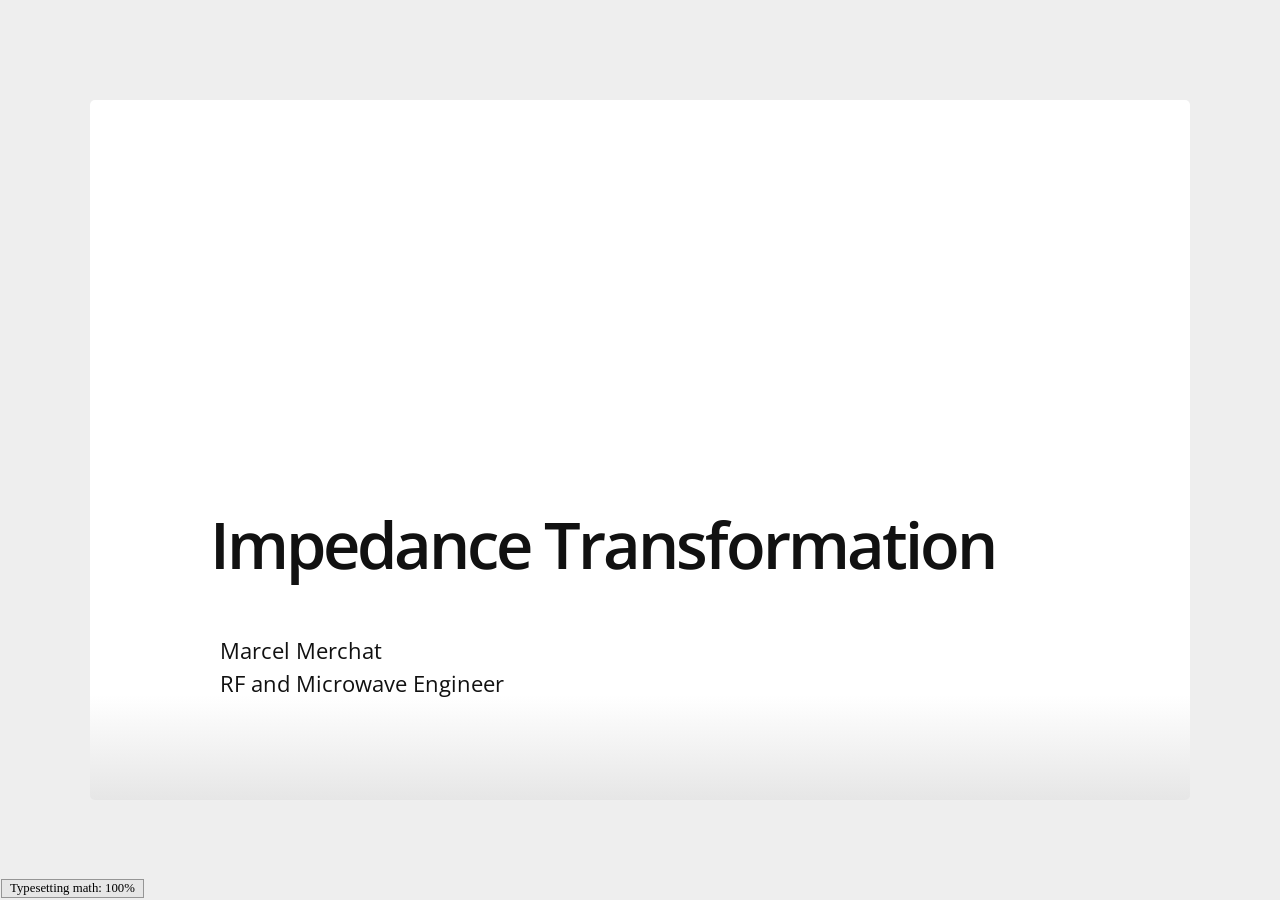
==== commit 90154f12: "Added controlled bandwidth." ====
--- a/docs/index.html
+++ b/docs/index.html
@@ -46,13 +46,17 @@
   MathJax.Hub.Config({ TeX: { equationNumbers: {autoNumber: "all"} } });
 </script>
 
-<style> custsty {
+<style> 
+
+/* The style sheet file for slidify is in a subdirectory: */
+/*    "./libraries/frameworks/io2012/css/slidify.css"                         */
+
+custsty {
   /*background-image:url(C:/path/mypng.png);*/ 
   background-repeat: no-repeat;
   background-position: center center;
   background-size: cover;
 }
-
 
 .boxText {
      font-size:0.9em;
@@ -66,37 +70,46 @@
     /*background-color: #9999FF;*/
     background-image: none;
     cell-spacing: 0px;
-    padding-left: 0px;
-    padding-right: 75px;
+    /*padding-left: 0px;*/
+    /*padding-right: 75px;*/
     padding-top: 0px;
     padding-bottom: 0px;
     border: 0px solid #BBBBFF;
+    background-color: #CCEEFF;
+    margin: auto;
 }
 
 th {
     font-color:#FF0000;
     padding-left: 0px;
-    padding-right: 0px;
+    /*padding-right: 0px;*/
     padding-top: 0px;
     padding-bottom: 0px;
-    background-color: #00FFFF;
+    background-color: #CCEEFF;
     cell-spacing: 0px;
     border: 0px solid #FFFFFF;
-    margin: 0px;
+    margin: auto;
     width: 480px;
     height: 20px;
 }
 
 td {
-    padding-left: 0px;
-    padding-right: 0px;
+    /*padding-left: 0px;*/
+    /*padding-right: 0px;*/
     padding-top: 0px;
     padding-bottom: 0px;
     cell-spacing: 0px;
     border: 0px solid #000000;
-    margin: 0px;
-    width: 480px;
+    margin: auto;
+    
+    /*width: 480px;*/
     height: 20px;
+}
+
+tr {
+    
+    margin: auto;
+
 }
 
 body {
@@ -111,26 +124,44 @@
 }
 
 h3 {
-    font-family: "Open Sans Condensed";
-    font-weight: 90;
-    font-size:32px;
-    LINE-HEIGHT:65px;
+    font-family: arial;
+    font-weight: normal;
+    font-size:36px;
+    LINE-HEIGHT:54px;
     color: #449944;
-    padding-top: 14px;
-    padding-bottom: 5px;
+    padding-top: 10px;
+    padding-bottom: 4px;
 
 }
 
 h4 {
-    LINE-HEIGHT:40px;
-    color: #101010;
+    font-family: arial;
+    font-weight: normal;
+    font-size:28px;
+    LINE-HEIGHT:42px;
+    color: #202020;
+    padding-top: 6px;
+    padding-bottom: 3px;
+}
+
+h5 {
+    font-family: arial;
+    font-weight: normal;
+    font-size:24px;
+    LINE-HEIGHT:36px;
+    color: #202020;
     padding-top: 5px;
-}
-
-h5 {
-    LINE-HEIGHT:25px;
-    color: #101010;
-    padding-top: 10px;
+    padding-bottom: 3px;
+}
+
+h6 {
+    font-family: arial;
+    font-weight: 200;
+    font-size:18px;
+    LINE-HEIGHT:28px;
+    color: #202020;
+    padding-top: 3px;
+    padding-bottom: 2px;
 }
 
 .list-line-1 {
@@ -178,33 +209,36 @@
     color: #11FF11;
 }
 
+.tablenote{
+    padding-top: 15px;
+    font-size:20px;
+}
+
+.psmall {
+    padding-left:10px;
+    font-family: arial, verdana, sans-serif;
+    font-size:14px;
+    color: #11FF11;
+}
+
 img {
-    padding-left: 0px;
-    padding-right: 0px;
+    display: block;
+    /*padding-left: 0px;*/
+    /*padding-right: 0px;*/
     padding-top: 0px;
     padding-bottom: 0px;
-    /*border: 0px solid #00FFFF;*/
-    margin: auto;
-    /*width: 500px;*/
+    margin-left: auto;
+    margin-right: auto;
 }
 
 .img {
-    padding-left: 0px;
-    padding-right: 0px;
+    /*padding-left: 0px;*/
+    /*padding-right: 0px;*/
     padding-top: 0px;
     padding-bottom: 0px;
     border: 0px solid #00FFFF;
     margin: auto;
-    /*width: 750px;*/
-    /*margin-left: auto;*/
-    /*margin-right: auto;*/
-}
-
-.center {
-    margin: auto;
-
-}
-
+}
 
 caption{
     padding-bottom: 8px;
@@ -253,11 +287,9 @@
 
 </style>
 
-<h2>The Matching Problem</h2>
-
-<p><br><br></p>
-
-<p>The output impedance of a transistor or power amplifier is high compared to a typical antenna. If a 300-\(\Omega\) or less antenna were connected directly to a power amplifier with an output impedance of 10-k\(\Omega\), nearly all of the power would be self-absorbed by the amplifier because the antenna is practically a short circuit in comparison. Instead, we seek to transfer maximum power to the antenna and reduce the internal power dissipation of the amplifier. The solution to this problem is placing an impedance transformer between the two unmatched components.</p>
+<h3>The Matching Problem</h3>
+
+<h4>The output impedance of a transistor or power amplifier is high compared to a typical antenna. If a 300-\(\Omega\) or less antenna were connected directly to a power amplifier with an output impedance of 10-k\(\Omega\), nearly all of the power would be self-absorbed by the amplifier because the antenna is practically a short circuit in comparison. Instead, We seek to transfer maximum power to the antenna and reduce the internal power dissipation of the amplifier. The solution to this problem is placing an impedance transformer between the two unmatched components.</h4>
 
   </article>
   <!-- Presenter Notes -->
@@ -265,12 +297,10 @@
 
 <slide class="" id="slide-2" style="background:;">
   <hgroup>
-    <h2>Impedance Transformer Solutions</h2>
-  </hgroup>
-  <article data-timings="">
     <h3>Discrete Components or Transmission Line</h3>
-
-<p>An impedance transformer can be implemented either with discrete components or as a transmission line.  The choice is based on the cost and size of the solution. Low frequency circuits usually use discrete components while the transmission line is more favorable at higher RF and microwave frequencies. In this slideshow, we show how to build a circuit with discrete components and will describe how to accomplish the same thing with transmission lines using the Smith Chart in another slideshow. An impedance transformer with discrete components can be constructed with a desired bandwidth but we are going to describe how to construct the simplest kind where the bandwidth is fixed and cannot be adjusted. We will expand this work later to show the adjustable bandwidth solution.</p>
+  </hgroup>
+  <article data-timings="">
+    <h4>An impedance transformer can be implemented either with discrete components or as a transmission line.  The choice is based on the cost and size of the solution. Usually low frequency circuits use discrete components while the transmission line is more favorable at higher RF and microwave frequencies. In this slideshow, we show how to implement the circuit with discrete components and will describe how to accomplish the same thing with transmission lines using the Smith Chart in another slideshow.</h4>
 
   </article>
   <!-- Presenter Notes -->
@@ -278,10 +308,10 @@
 
 <slide class="" id="slide-3" style="background:;">
   <hgroup>
-    <h2>Reproducible Report</h2>
-  </hgroup>
-  <article data-timings="">
-    <p>This slideshow is also an engineering tool that is produced by a computer program. Nothing is performed manually as all calulations are performed in code blocks that are mostly hidden. You can spot visible blocks like these. </p>
+    <h3>Reproducible Report</h3>
+  </hgroup>
+  <article data-timings="">
+    <h4>This slideshow is also an engineering tool. It is produced by a computer script program. Nothing is performed manually as all calulations are performed in code blocks that are mostly hidden. You can spot visible code blocks by rectangular bounded blocks like this one.</h4>
 
 <pre><code class="r">pi
 </code></pre>
@@ -289,7 +319,7 @@
 <pre><code>## [1] 3.141593
 </code></pre>
 
-<p>Sentences like this one are also part of the script but are outside of &quot;code&quot; blocks. After the design calculations are performed, the script in the code blocks changes the component values in the netlist file and a Spice circuit simulation is performed. Finally the plot and other output data files are analyzed by the code and the plots are generated.  </p>
+<h4>Sentences like this one are also part of the script but are outside of the &quot;code&quot; blocks. This kind of report is called a &quot;reproducible&quot; as the slideshow is not to be altered. Any changes are made to the script program.</h4>
 
   </article>
   <!-- Presenter Notes -->
@@ -297,22 +327,22 @@
 
 <slide class="" id="slide-4" style="background:;">
   <hgroup>
-    <h2>Discrete Component Implementation</h2>
-  </hgroup>
-  <article data-timings="">
-    <h4>An impedance transformer is a tuned circuit that performs its function at the frequency of the RF signal. There are different levels of performance:</h4>
+    <h3>Discrete Component Implementation</h3>
+  </hgroup>
+  <article data-timings="">
+    <h4>An impedance transformer is a tuned circuit that performs its function at the frequency of the RF power signal being sent to the antenna. There are different levels of performance:</h4>
 
 <p><html>
 <head>
 </head>
 <body>
     <h4 class="list-line-1">(a) No bandwidth control: coil, capacitor, and resistor</h4>
-    <h4 class="list-line-last">(b) Controlled bandwidth of tuned circuit: coil, two capacitors, and resistor</h4></p>
+    <h4 class="list-line-last">(b) controlled bandwidth of tuned circuit: coil, two capacitors, and resistor</h4></p>
 
 <p></body>
 </html></p>
 
-<h4>We can implement (a) without bandwidth control using a parallel resonance circuit with a series resistor. In order to adjust the bandwidth, we would need to place an additional capacitor across the load.</h4>
+<h4>We first implement (a) without bandwidth control using a parallel resonance circuit with a series resistor. Next we adjust the bandwidth by placing an additional capacitor across the load.</h4>
 
   </article>
   <!-- Presenter Notes -->
@@ -320,7 +350,28 @@
 
 <slide class="" id="slide-5" style="background:;">
   <hgroup>
-    <h3>Circuit</h3>
+    <h2>Part B: Transformer with Designed Bandwidth</h2>
+  </hgroup>
+  <article data-timings="">
+    <h4>This method provides a designed bandwidth by means of a tapped resonant circuit. We begin with these design parameters.</h4>
+
+<p><br><br></p>
+
+<h4>Tuned Frequency \(f_o\) = 10.7-MHz</h4>
+
+<h4>Bandwidth BW = 200-kHz</h4>
+
+<h4>Source output impedance \(R_t\) = 10-k\(\Omega\)</h4>
+
+<h4>Load impedance \(RL\) = 1-\(k\Omega\)</h4>
+
+  </article>
+  <!-- Presenter Notes -->
+</slide>
+
+<slide class="" id="slide-6" style="background:;">
+  <hgroup>
+    <h3>Simple Matching Transformer with Fixed Bandwidth</h3>
   </hgroup>
   <article data-timings="">
     <p><html>
@@ -328,11 +379,14 @@
 </head>
 <body>
     <table>
-        <tr><th>RF Small Signal AC Model     </th>  </tr>
-        <tr><td class="center" width="980px"><img class="center" src="circuit1.png"  width="460px" height="308px"/img></td></tr>
-        <tr><td>
-            <br></br>
-            <p>This parallel resonant circuit presents a matching impedance of 4-k\(\Omega\) at 20 MHz to the power amplifier. The 5-\(\Omega\) resistor is transformed to 4-k\(\Omega\) in this manner.</p></td> </tr>
+        <tr>
+            <th>RF Small Signal AC Model     </th>
+            <th>Amplifier Load Impedance (R<sub>t</sub>)</th>
+        </tr>
+        <tr><td width="490px"><img src="circuit1.png"  width="460px" height="308px"/img></td>
+            <td width="490px"><img src="solution1.png" width="460px" height="308px"/img></td> </tr>
+        <tr><td><p>This parallel resonant circuit presents a matching impedance of 4-k\(\Omega\) at 20 MHz to the power amplifier. The 5-\(\Omega\) resistor is transformed to 4-k\(\Omega\) in this manner.</p></td>
+          <td><p>The transformed load impedance R<sub>t</sub> has a peak at 20-MHz where it matches the source resistance of 4-k\(\Omega\). The bandwidth of 707-kHz is the only one possible for this simple circuit. </p></td></tr>
     </table>
 </body>
 </html></p>
@@ -341,21 +395,164 @@
   <!-- Presenter Notes -->
 </slide>
 
-<slide class="" id="slide-6" style="background:;">
-  <hgroup>
-    <h3>Simulation Results</h3>
-  </hgroup>
+<slide class="" id="slide-7" style="background:;">
+  <hgroup>
+    <h3>Circuit Q</h3>
+  </hgroup>
+  <article data-timings="">
+    <h4>We will use a concept called Q which represents the relative circuit bandwidth. Let \(f_o\)  be the resonant frequency of the amplifier and let \(f_1\) and \(f_2\) be the upper and lower limits of the tuned bandwidth of the transformer. We set the transmitter frequency to \(fo=20\) MHz and define Q as follows:</h4>
+
+<p><html>
+<head>
+</head>
+<body>
+    <p>\[Q=\frac {f_o}{f_2-f_1}\]</p>
+    <p>\[B=\frac {f_o} {Q}\]</p>
+</body>
+</html></p>
+
+<h4>Q is a ratio of two frequencies without units. Later we will use the angular frequency \(\omega = 2 \pi f_o\)</h4>
+
+  </article>
+  <!-- Presenter Notes -->
+</slide>
+
+<slide class="" id="slide-8" style="background:;">
+  <hgroup>
+    <h3>Part A: Simple Circuit</h3>
+  </hgroup>
+  <article data-timings="">
+    <h4>This method provides a defined bandwidth that cannot be adjusted. We begin with a formula from page 44 of the  textbook we reference at the end of the slideshow.</h4>
+
+<p>\[R_t=(1+Q^2) \cdot R_L\]</p>
+
+  </article>
+  <!-- Presenter Notes -->
+</slide>
+
+<slide class="" id="slide-9" style="background:;">
+  <hgroup>
+    <h3>Design Calulations without Bandwidth Adjustment</h3>
+  </hgroup>
+  <article data-timings="">
+    <h4>We solve for Q as follows:</h4>
+
+<h5>\[Q= \sqrt {\frac {R_t}{R_L} - 1}\]</h5>
+
+<h4>If the power amplifier has an internal output impedance of 4-k\(\Omega\) and a load \(R_L\) of 5-\(\Omega\), the parallel resonant circuit must transform the 5-\(\Omega\) resistance to 4-k\(\Omega\). We will design the matching transformer as follows. We calculate Q = 28.3.</h4>
+
+<pre><code class="r">formatC(sqrt(Rt/RL-1), digits = 1, format = &quot;f&quot;)
+</code></pre>
+
+<pre><code>## [1] &quot;7.0&quot;
+</code></pre>
+
+  </article>
+  <!-- Presenter Notes -->
+</slide>
+
+<slide class="" id="slide-10" style="background:;">
+  <hgroup>
+    <h3>Design Calulations for Unadjusted Bandwidth ... continued</h3>
+  </hgroup>
+  <article data-timings="">
+    <h4>The bandwidth is already fixed for this design before any component values have been calculated. We calculate the bandwidth as B = 707-kHz using our concept of Q as follows; the extra factor of 1000 converts the result to kHz. Paste is a string operation that displays the result with the kHz units.</h4>
+
+<h5>\[B= \frac {f_o}{Q}\]</h5>
+
+<pre><code class="r">paste(formatC(fo/(Q1*1000), digits = 1, format = &quot;f&quot;), &quot;-kHz&quot;, sep=&quot;&quot;)
+</code></pre>
+
+<pre><code>## [1] &quot;14385.7-kHz&quot;
+</code></pre>
+
+  </article>
+  <!-- Presenter Notes -->
+</slide>
+
+<slide class="" id="slide-11" style="background:;">
+  <hgroup>
+    <h3>Determine Capacitor</h3>
+  </hgroup>
+  <article data-timings="">
+    <h5>We can calculate the capacitor value using the Q value. \(X_C = Q \cdot R_L\).</h5>
+
+<h5>\[C = \frac {1}{\omega \cdot X_C}\]</h5>
+
+<pre><code class="r">## branch impedance X_c:
+paste(formatC(Q * RL, digits = 1, format = &quot;f&quot;), &quot;-Ohms&quot;, sep=&quot;&quot;)
+</code></pre>
+
+<pre><code>## [1] &quot;700.0-Ohms&quot;
+</code></pre>
+
+<pre><code class="r">## branch capacitance C:
+paste(formatC((1/ (w * Xc)) * 10^12, digits = 1, format = &quot;f&quot;), &quot;-pF&quot;, sep=&quot;&quot;)
+</code></pre>
+
+<pre><code>## [1] &quot;2.3-pF&quot;
+</code></pre>
+
+  </article>
+  <!-- Presenter Notes -->
+</slide>
+
+<slide class="" id="slide-12" style="background:;">
+  <hgroup>
+    <h3>Determine Inductor</h3>
+  </hgroup>
+  <article data-timings="">
+    <h6>\[X_L= (\frac {1}{Q^2} + 1 ) \cdot X_C\]</h6>
+
+<h6>\[L= \frac {1}{\omega \cdot X_C}\]</h6>
+
+<pre><code class="r">## Branch inductance L:
+paste(formatC(( Rt/(Q * w)) * 10^6 , digits = 3, format = &quot;f&quot;), &quot;-uH&quot;, sep=&quot;&quot;)
+</code></pre>
+
+<pre><code>## [1] &quot;1.129-uH&quot;
+</code></pre>
+
+  </article>
+  <!-- Presenter Notes -->
+</slide>
+
+<slide class="" id="slide-13" style="background:;">
+  <hgroup>
+    <h3>Netlist</h3>
+  </hgroup>
+  <article data-timings="">
+    <pre><code>##  [1] &quot; * C:/Users/merch/OneDrive/Documents/LTSpice/RF/impedanceTransformers/imp_transfx/RF_impedance_Transformer_NoBW.asc&quot;
+##  [2] &quot;L_RFC c 0 1.12891859194138e-06 Ipk=12 Rser=0.0 Cpar=0&quot;                                                              
+##  [3] &quot;C1 c out 2.25783718388275e-12 V=2.5K Irms=0 Rser=0 Lser=0&quot;                                                          
+##  [4] &quot;RL out 0 100&quot;                                                                                                       
+##  [5] &quot;Rt N01 c  5000&quot;                                                                                                     
+##  [6] &quot;Vcc N01 0 SINE(079.1122.3Meg) AC 1 Rser=0&quot;                                                                          
+##  [7] &quot;;op&quot;                                                                                                                
+##  [8] &quot;.ac lin 500 79.1Meg 122.3Meg&quot;                                                                                       
+##  [9] &quot;.backanno&quot;                                                                                                          
+## [10] &quot;.end&quot;                                                                                                               
+## [11] &quot;NA&quot;                                                                                                                 
+## [12] &quot;&quot;                                                                                                                   
+## [13] &quot;&quot;
+</code></pre>
+
+  </article>
+  <!-- Presenter Notes -->
+</slide>
+
+<slide class="" id="slide-14" style="background:;">
   <article data-timings="">
     <p><html>
 <head>
 </head>
 <body>
     <table>
-        <tr><th>Amplifier Load Impedance (R<sub>t</sub>)</th> </tr>
-        <tr><td width="490px"><img class="center" src="solution1.png" width="460px" height="308px"/img></td> </tr>
-        <tr><td>
-        <br></br>
-        <p>The transformed load impedance R<sub>t</sub> has a peak at 20-MHz where it matches the source resistance of 4-k\(\Omega\). The bandwidth of 707-kHz is the only one possible for this simple circuit. </p></td></tr>
+        <tr>
+            <th>Impedance Response for simple Circuit with Basic Bandwidth</th>
+        </tr>
+        <tr><td class="img"><img class="img" src="no_bw_control.png" width="500px" height="420px"/img></td></tr>
+        <tr><td><p class="tablenote">The response of the transformer has a peak at 20-MHz where it matches the source resistance of 4-k\(\Omega\) for the power amplifier. The 707-kHz bandwidth is the only one possible for this simple circuit.</p></td></tr>
     </table>
 </body>
 </html></p>
@@ -364,168 +561,235 @@
   <!-- Presenter Notes -->
 </slide>
 
-<slide class="" id="slide-7" style="background:;">
-  <hgroup>
-    <h2>Relative Bandwidth</h2>
-  </hgroup>
-  <article data-timings="">
-    <p>we will use a concept called Q which represents the relative circuit bandwidth. Let \(f_o\)  be the resonant frequency of the amplifier and let \(f_1\) and \(f_2\) be the upper and lower limits of the tuned bandwidth of the transformer. We set the transmitter frequency to \(fo=20\) MHz and define Q as follows:</p>
-
-<p>\[Q=\frac {f_o}{f_2-f_1}\]
-\[B=\frac {f_o} {Q}\]</p>
-
-<p>Q is a ratio of two frequencies without units. Later we will use the angular frequency \(\omega = 2 \pi f_o\) </p>
-
-  </article>
-  <!-- Presenter Notes -->
-</slide>
-
-<slide class="" id="slide-8" style="background:;">
-  <hgroup>
-    <h2>Parallel Resonant Circuit with Series Resistor</h2>
-  </hgroup>
-  <article data-timings="">
-    <p>We begin with a formula from page 44 of the textbook we reference at the end of the slideshow. </p>
-
-<p>\[R_t=(1+Q^2) \cdot R_L\]</p>
-
-  </article>
-  <!-- Presenter Notes -->
-</slide>
-
-<slide class="" id="slide-9" style="background:;">
-  <hgroup>
-    <h2>Design Calulations:</h2>
-  </hgroup>
-  <article data-timings="">
-    <p>We solve for Q as follows:</p>
-
-<p>\[Q= \sqrt {\frac {R_t}{R_L} - 1}\]</p>
-
-<p>If the power amplifier has an internal output impedance of 4-k\(\Omega\) and a load \(R_L\) of 5-\(\Omega\), the parallel resonant circuit must transform the 5-\(\Omega\) resistance to 4-k\(\Omega\). We will design the matching transformer as follows. We calculate Q = 28.3. </p>
-
-<pre><code class="r">formatC(sqrt(Rt/RL-1), digits = 1, format = &quot;f&quot;)
-</code></pre>
-
-<pre><code>## [1] &quot;28.3&quot;
-</code></pre>
-
-  </article>
-  <!-- Presenter Notes -->
-</slide>
-
-<slide class="" id="slide-10" style="background:;">
-  <hgroup>
-    <h3>Design Calulations ... continued</h3>
-  </hgroup>
-  <article data-timings="">
-    <p>The bandwidth is already fixed for this design before any component values have been calculated. We calculate the bandwidth as B = 707-kHz using our concept of Q as follows. The extra factor of 1000 converts the result to kHz. Paste is a string operation that displays the result with the kHz units. </p>
-
-<p>\[B= \frac {f_o}{Q}\]</p>
-
-<pre><code class="r">paste(formatC(fo/(Q1*1000), digits = 1, format = &quot;f&quot;), &quot;-kHz&quot;, sep=&quot;&quot;)
-</code></pre>
-
-<pre><code>## [1] &quot;707.5-kHz&quot;
-</code></pre>
-
-  </article>
-  <!-- Presenter Notes -->
-</slide>
-
-<slide class="" id="slide-11" style="background:;">
-  <hgroup>
-    <h3>Determine Capacitor</h3>
-  </hgroup>
-  <article data-timings="">
-    <h4>We can calculate the capacitor value using the Q value. \(X_C = Q \cdot R_L\).</h4>
-
-<p>\[C = \frac {1}{\omega \cdot X_C}\]</p>
-
-<pre><code class="r">## branch impedance X_c:
-paste(formatC(Q * RL, digits = 1, format = &quot;f&quot;), &quot;-Ohms&quot;, sep=&quot;&quot;)
-</code></pre>
-
-<pre><code>## [1] &quot;141.3-Ohms&quot;
-</code></pre>
-
-<pre><code class="r">## branch capacitance C:
-paste(formatC((1/ (w * Xc)) * 10^12, digits = 1, format = &quot;f&quot;), &quot;-pF&quot;, sep=&quot;&quot;)
-</code></pre>
-
-<pre><code>## [1] &quot;56.3-pF&quot;
-</code></pre>
-
-  </article>
-  <!-- Presenter Notes -->
-</slide>
-
-<slide class="" id="slide-12" style="background:;">
-  <hgroup>
-    <h3>Unadjusted Bandwidth - Determine Inductor</h3>
-  </hgroup>
-  <article data-timings="">
-    <p>\[X_L= (\frac {1}{Q^2} + 1 ) \cdot X_C\]</p>
-
-<p>\[L= \frac {1}{\omega \cdot X_C}\]</p>
-
-<pre><code class="r">## Branch impedance X_c:
-paste(formatC((1/Q^2 + 1) * Xc, digits = 1, format = &quot;f&quot;), &quot;-Ohms&quot;, sep=&quot;&quot;)
-</code></pre>
-
-<pre><code>## [1] &quot;141.5-Ohms&quot;
-</code></pre>
-
-<pre><code class="r">## Branch inductance L:
-paste(formatC((XL/w) * 10^6, digits = 3, format = &quot;f&quot;), &quot;-uH&quot;, sep=&quot;&quot;)
-</code></pre>
-
-<pre><code>## [1] &quot;1.126-uH&quot;
-</code></pre>
-
-  </article>
-  <!-- Presenter Notes -->
-</slide>
-
-<slide class="" id="slide-13" style="background:;">
-  <hgroup>
-    <h2>Design Cycle</h2>
-  </hgroup>
-  <article data-timings="">
-    <h3>(1) Calculations</h3>
-
-<h3>(2) Modify Netlist File</h3>
-
-<h5>lines &lt;- readLines(&quot;imp_transfx/rf_impedance_transformer_noBW.net&quot;)</h5>
-
-<h5>lines[2] &lt;- paste(&quot;L_RFC C 0 &quot;,l1,&quot; Ipk=12 Rser=0.0 Cpar=0&quot;,sep=&quot;&quot;)</h5>
-
-<h5>lines[3] &lt;- paste(&quot;C2 c out &quot;,c1, &quot; V=2.5K Irms=0 Rser=0 Lser=0&quot;,sep=&quot;&quot;)</h5>
-
-<h5>writeLines(lines, &quot;imp_transfx/rf_impedance_transformer_noBW.net&quot;,sep=&quot;\n&quot;)</h5>
-
-<h3>(3) Run Spice Simulation with Script Program</h3>
-
-<h5>system2(&quot;cmd&quot;, args = c(&quot;/c&quot;, &quot;xviix64.exe -ascii -b netlist.net&quot;))</h5>
-
-<h3>(4) Analyze Data, Graphs and Report</h3>
-
-  </article>
-  <!-- Presenter Notes -->
-</slide>
-
-<slide class="" id="slide-14" style="background:;">
-  <hgroup>
-    <h2>Summary</h2>
-  </hgroup>
-  <article data-timings="">
-    <p>The design cycle of calculations, generating the netlist, running the Spice simulator, and analyzing the output data is accomplished by a single computer program. This kind of report is called a &quot;reproducible&quot; as the final report or slideshow is not to be altered. If any changes are required, the computer script is changed.</p>
-
-  </article>
-  <!-- Presenter Notes -->
-</slide>
-
 <slide class="" id="slide-15" style="background:;">
+  <hgroup>
+    <h2>Part B: Transformer with Designed Bandwidth</h2>
+  </hgroup>
+  <article data-timings="">
+    <h4>This method provides a designed bandwidth by means of a tapped resonant circuit. We begin with these design parameters.</h4>
+
+<p><br><br></p>
+
+<h4>Tuned Frequency \(f_o\) = 10.7-MHz</h4>
+
+<h4>Bandwidth BW = 200-kHz</h4>
+
+<h4>Source output impedance \(R_t\) = 10-k\(\Omega\)</h4>
+
+<h4>Load impedance \(RL\) = 1-\(k\Omega\)</h4>
+
+  </article>
+  <!-- Presenter Notes -->
+</slide>
+
+<slide class="" id="slide-16" style="background:;">
+  <hgroup>
+    <h4>Step-1: Circuit Q for Bandwidth Control</h4>
+  </hgroup>
+  <article data-timings="">
+    <h6>\[Q_t= \frac {f_o}{BW}\]</h6>
+
+<pre><code class="r">paste(&quot;Qt =&quot;, formatC(Qt, digits = 1, format = &quot;f&quot;))
+</code></pre>
+
+<pre><code>## [1] &quot;Qt = 50.4&quot;
+</code></pre>
+
+<h6>The tap section contribution to Q is designated as \(Q_p\) and is calculated as follows:</h6>
+
+<h6>\[Q_p= \sqrt{\frac {R_L}{R_t} \cdot (Q_t^2 + 1) -1}\]</h6>
+
+<pre><code class="r">paste(&quot;Qp =&quot;, formatC(sqrt((RL/Rt) * (Qt^2 + 1) - 1), digits = 2, format = &quot;f&quot;))
+</code></pre>
+
+<pre><code>## [1] &quot;Qp = 7.05&quot;
+</code></pre>
+
+  </article>
+  <!-- Presenter Notes -->
+</slide>
+
+<slide class="" id="slide-17" style="background:;">
+  <hgroup>
+    <h4>Step-2: Calculate Capacitance of C2</h4>
+  </hgroup>
+  <article data-timings="">
+    <h6>C2 = \(\sqrt{\frac {Q_p}{w \cdot R_L}}\)</h6>
+
+<pre><code class="r">paste(&quot;C2 = &quot;, formatC((Qp/(w * RL)) * 10^12, digits = 1, format = &quot;f&quot;), &quot;-pF&quot;, sep=&quot;&quot;)
+</code></pre>
+
+<pre><code>## [1] &quot;C2 = 111.4-pF&quot;
+</code></pre>
+
+  </article>
+  <!-- Presenter Notes -->
+</slide>
+
+<slide class="" id="slide-18" style="background:;">
+  <hgroup>
+    <h4>Step-3: Equivalent Series Components for at Tap Connnection</h4>
+  </hgroup>
+  <article data-timings="">
+    <h4>The parallel tap components C2 and RL are replaced by the series combination of \(C_{se}\) and \(R_{se}\) respectively.</h4>
+
+<h5>\[C_{se} = C_2 \cdot (\frac {1}{Q_p^2+1})\]</h5>
+
+<pre><code class="r">paste(&quot;Cse = &quot;, formatC((C2 * (1/(Qp^2) + 1)) * 10^12, digits = 1, format = &quot;f&quot;), &quot;-pF&quot;, sep=&quot;&quot;)
+</code></pre>
+
+<pre><code>## [1] &quot;Cse = 113.7-pF&quot;
+</code></pre>
+
+  </article>
+  <!-- Presenter Notes -->
+</slide>
+
+<slide class="" id="slide-19" style="background:;">
+  <hgroup>
+    <h5>Parallel Tap Component:</h5>
+  </hgroup>
+  <article data-timings="">
+    <h5>\[R_{se} = \frac {RL}{Q_p^2+1}\]</h5>
+
+<pre><code class="r">paste(&quot;Rse = &quot;, formatC(RL/((Qp^2) + 1), digits = 1, format = &quot;f&quot;), &quot;-Ohms&quot;, sep=&quot;&quot;)
+</code></pre>
+
+<pre><code>## [1] &quot;Rse = 2.0-Ohms&quot;
+</code></pre>
+
+  </article>
+  <!-- Presenter Notes -->
+</slide>
+
+<slide class="" id="slide-20" style="background:;">
+  <hgroup>
+    <h5>Branch Impedance \(X_C\):</h5>
+  </hgroup>
+  <article data-timings="">
+    <h5>\[X_C = Q_t \cdot R_{se}\]</h5>
+
+<pre><code class="r">paste(&quot;XC = &quot;, formatC(XC, digits = 1, format = &quot;f&quot;), &quot;-Ohms&quot;, sep=&quot;&quot;)
+</code></pre>
+
+<pre><code>## [1] &quot;XC = 99.3-Ohms&quot;
+</code></pre>
+
+<pre><code class="r">paste(&quot;C = &quot;, formatC((1/(w*XC)) * 10^12, digits = 1, format = &quot;f&quot;), &quot;-pF&quot;, sep=&quot;&quot;)
+</code></pre>
+
+<pre><code>## [1] &quot;C = 15.9-pF&quot;
+</code></pre>
+
+  </article>
+  <!-- Presenter Notes -->
+</slide>
+
+<slide class="" id="slide-21" style="background:;">
+  <hgroup>
+    <h5>Circuit Component C1:</h5>
+  </hgroup>
+  <article data-timings="">
+    <h5>\[C1= \frac {-C \cdot C_{se}}{C - Cse}\]</h5>
+
+<pre><code class="r">paste(&quot;C1 = &quot;, formatC((-Cse * C / (C - Cse)) * 10^12, digits = 1, format = &quot;f&quot;), &quot;-pF&quot;, sep=&quot;&quot;)
+</code></pre>
+
+<pre><code>## [1] &quot;C1 = 18.5-pF&quot;
+</code></pre>
+
+  </article>
+  <!-- Presenter Notes -->
+</slide>
+
+<slide class="" id="slide-22" style="background:;">
+  <hgroup>
+    <h3>Determine Inductor</h3>
+  </hgroup>
+  <article data-timings="">
+    <h6>\[w^2= \frac{1}{L \cdot C} - \frac{R^2}{L^2}\]</h6>
+
+<h6>Solve this quadratic for L at resonant frequency \(w\)</h6>
+
+<pre><code class="r">paste(formatC(L * 10^6, digits = 2, format = &quot;f&quot;), &quot;-uH&quot;, sep=&quot;&quot;)
+</code></pre>
+
+<pre><code>## [1] &quot;0.16-uH&quot;
+</code></pre>
+
+<h6>The quadratic equation has a second solution for L. We choose the higher value.</h6>
+
+  </article>
+  <!-- Presenter Notes -->
+</slide>
+
+<slide class="" id="slide-23" style="background:;">
+  <article data-timings="">
+    <p><html>
+<head>
+</head>
+<body>
+    <table>
+        <tr>
+            <th>RF Small Signal AC Model</th>
+        </tr>
+        <tr> <td width="800px"><img src="circuit2.png" width="800px" height="500px"/img></td>                 </tr>
+        <tr><td><h5 class="tablenote">Circuit with matching transformer for controlled bandwidth of 200-kHz at 10.7-Mhz.</h5></td></tr>
+    </table>
+</body>
+</html></p>
+
+  </article>
+  <!-- Presenter Notes -->
+</slide>
+
+<slide class="" id="slide-24" style="background:;">
+  <hgroup>
+    <h3>Netlist</h3>
+  </hgroup>
+  <article data-timings="">
+    <pre><code>##  [1] &quot; *  C:/Users/merch/OneDrive/Documents/LTSpice/RF/impedanceTransformers/imp_transfx/bw_control.asc&quot;
+##  [2] &quot;L C 0 1.56826157181857e-07 Ipk=120 Rser=0.0 Cpar=0&quot;                                               
+##  [3] &quot;Vcc N01 0 SINE(0 79.1122.3Meg) AC 1 Rser=0&quot;                                                       
+##  [4] &quot;Rt N01 C  5000&quot;                                                                                   
+##  [5] &quot;C1 C out 1.85147212333979e-11&quot;                                                                    
+##  [6] &quot;RL out 0 100&quot;                                                                                     
+##  [7] &quot;C2 out 0 1.11446624977022e-10&quot;                                                                    
+##  [8] &quot;;op&quot;                                                                                              
+##  [9] &quot;.ac lin 500 79.1Meg 122.3Meg&quot;                                                                     
+## [10] &quot;.backanno&quot;                                                                                        
+## [11] &quot;.end&quot;                                                                                             
+## [12] &quot;&quot;                                                                                                 
+## [13] &quot;&quot;                                                                                                 
+## [14] &quot;&quot;                                                                                                 
+## [15] &quot;&quot;
+</code></pre>
+
+  </article>
+  <!-- Presenter Notes -->
+</slide>
+
+<slide class="" id="slide-25" style="background:;">
+  <article data-timings="">
+    <p><html>
+<head>
+</head>
+<body>
+    <table>
+        <tr>
+            <th>Impedance Response for Fixed Bandwidth Circuit</th>
+        </tr>
+        <tr><td class="img" width="600px"><img class="img" src="bw_control.png" width="600px" height="475px"/img></td></tr>
+        <tr><td><h5 class="tablenote">The response of the transformer has a peak at 10.7-MHz where it matches the source resistance of 10-k\(\Omega\) for the power amplifier. The design parameters were adjusted for a bandwidth of 200-kHz.</h5></td></tr>
+    </table>
+</body>
+</html></p>
+
+  </article>
+  <!-- Presenter Notes -->
+</slide>
+
+<slide class="" id="slide-26" style="background:;">
   <article data-timings="">
     <p><html>
 <head>
@@ -564,7 +828,7 @@
     </li>
     <li>
       <a href="#" target="_self" rel='tooltip' 
-        data-slide=2 title='Impedance Transformer Solutions'>
+        data-slide=2 title='Discrete Components or Transmission Line'>
          2
       </a>
     </li>
@@ -582,37 +846,37 @@
     </li>
     <li>
       <a href="#" target="_self" rel='tooltip' 
-        data-slide=5 title='Circuit'>
+        data-slide=5 title='Part B: Transformer with Designed Bandwidth'>
          5
       </a>
     </li>
     <li>
       <a href="#" target="_self" rel='tooltip' 
-        data-slide=6 title='Simulation Results'>
+        data-slide=6 title='Simple Matching Transformer with Fixed Bandwidth'>
          6
       </a>
     </li>
     <li>
       <a href="#" target="_self" rel='tooltip' 
-        data-slide=7 title='Relative Bandwidth'>
+        data-slide=7 title='Circuit Q'>
          7
       </a>
     </li>
     <li>
       <a href="#" target="_self" rel='tooltip' 
-        data-slide=8 title='Parallel Resonant Circuit with Series Resistor'>
+        data-slide=8 title='Part A: Simple Circuit'>
          8
       </a>
     </li>
     <li>
       <a href="#" target="_self" rel='tooltip' 
-        data-slide=9 title='Design Calulations:'>
+        data-slide=9 title='Design Calulations without Bandwidth Adjustment'>
          9
       </a>
     </li>
     <li>
       <a href="#" target="_self" rel='tooltip' 
-        data-slide=10 title='Design Calulations ... continued'>
+        data-slide=10 title='Design Calulations for Unadjusted Bandwidth ... continued'>
          10
       </a>
     </li>
@@ -624,26 +888,92 @@
     </li>
     <li>
       <a href="#" target="_self" rel='tooltip' 
-        data-slide=12 title='Unadjusted Bandwidth - Determine Inductor'>
+        data-slide=12 title='Determine Inductor'>
          12
       </a>
     </li>
     <li>
       <a href="#" target="_self" rel='tooltip' 
-        data-slide=13 title='Design Cycle'>
+        data-slide=13 title='Netlist'>
          13
       </a>
     </li>
     <li>
       <a href="#" target="_self" rel='tooltip' 
-        data-slide=14 title='Summary'>
+        data-slide=14 title='NA'>
          14
       </a>
     </li>
     <li>
       <a href="#" target="_self" rel='tooltip' 
-        data-slide=15 title='NA'>
+        data-slide=15 title='Part B: Transformer with Designed Bandwidth'>
          15
+      </a>
+    </li>
+    <li>
+      <a href="#" target="_self" rel='tooltip' 
+        data-slide=16 title='Step-1: Circuit Q for Bandwidth Control'>
+         16
+      </a>
+    </li>
+    <li>
+      <a href="#" target="_self" rel='tooltip' 
+        data-slide=17 title='Step-2: Calculate Capacitance of C2'>
+         17
+      </a>
+    </li>
+    <li>
+      <a href="#" target="_self" rel='tooltip' 
+        data-slide=18 title='Step-3: Equivalent Series Components for at Tap Connnection'>
+         18
+      </a>
+    </li>
+    <li>
+      <a href="#" target="_self" rel='tooltip' 
+        data-slide=19 title='Parallel Tap Component:'>
+         19
+      </a>
+    </li>
+    <li>
+      <a href="#" target="_self" rel='tooltip' 
+        data-slide=20 title='Branch Impedance \(X_C\):'>
+         20
+      </a>
+    </li>
+    <li>
+      <a href="#" target="_self" rel='tooltip' 
+        data-slide=21 title='Circuit Component C1:'>
+         21
+      </a>
+    </li>
+    <li>
+      <a href="#" target="_self" rel='tooltip' 
+        data-slide=22 title='Determine Inductor'>
+         22
+      </a>
+    </li>
+    <li>
+      <a href="#" target="_self" rel='tooltip' 
+        data-slide=23 title='NA'>
+         23
+      </a>
+    </li>
+    <li>
+      <a href="#" target="_self" rel='tooltip' 
+        data-slide=24 title='Netlist'>
+         24
+      </a>
+    </li>
+    <li>
+      <a href="#" target="_self" rel='tooltip' 
+        data-slide=25 title='NA'>
+         25
+      </a>
+    </li>
+    <li>
+      <a href="#" target="_self" rel='tooltip' 
+        data-slide=26 title='NA'>
+         26
       </a>
     </li>
   </ul>
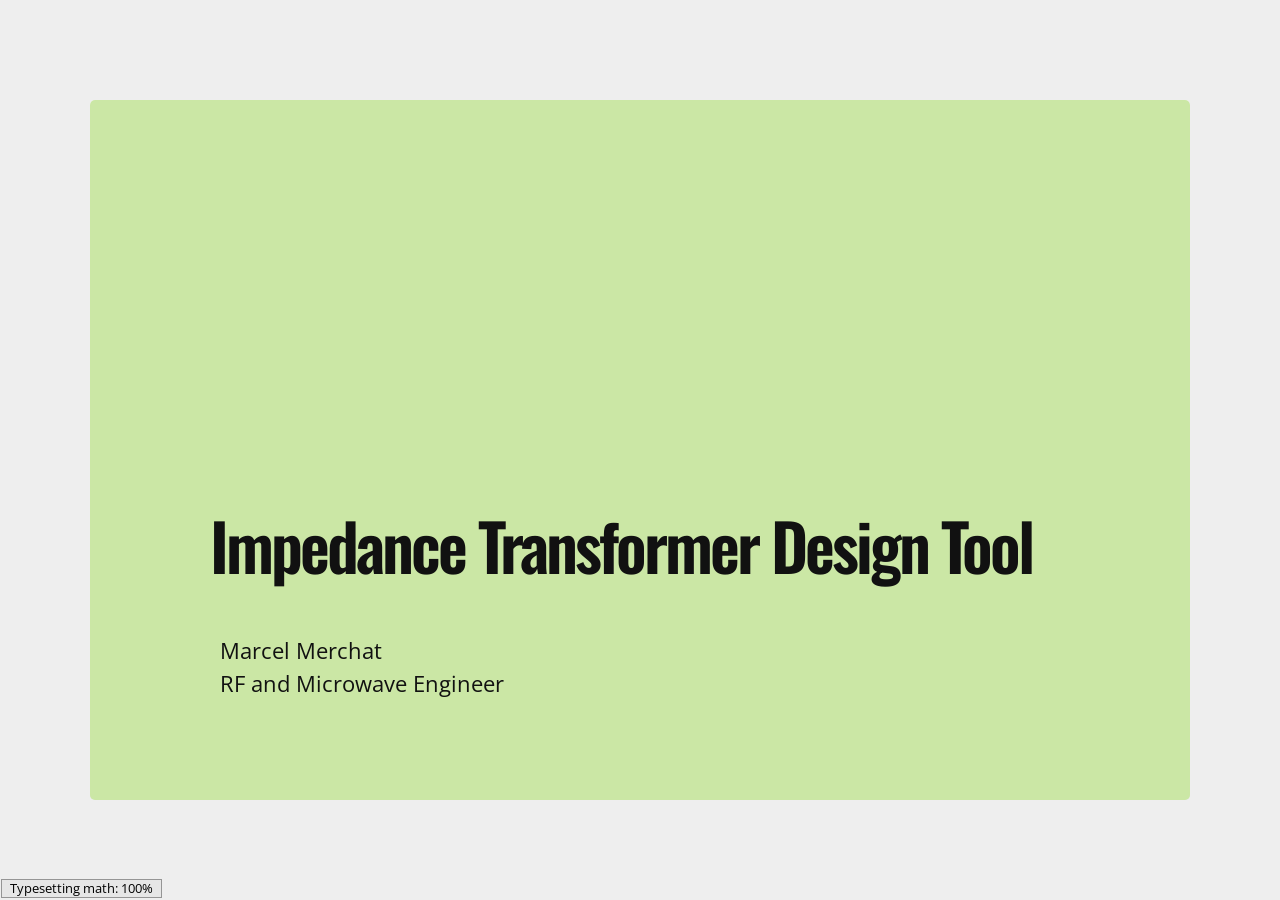
==== commit 944eb520: "This is the second major commit." ====
--- a/docs/index.html
+++ b/docs/index.html
@@ -1,9 +1,9 @@
 <!DOCTYPE html>
 <html>
 <head>
-  <title>Impedance Transformation</title>
+  <title>Impedance Transformer Design Tool</title>
   <meta charset="utf-8">
-  <meta name="description" content="Impedance Transformation">
+  <meta name="description" content="Impedance Transformer Design Tool">
   <meta name="author" content="Marcel Merchat">
   <meta name="generator" content="slidify" />
   <meta name="apple-mobile-web-app-capable" content="yes">
@@ -31,7 +31,7 @@
     <!-- LOGO SLIDE -->
         <slide class="title-slide segue nobackground">
   <hgroup class="auto-fadein">
-    <h1>Impedance Transformation</h1>
+    <h1>Impedance Transformer Design Tool</h1>
     <h2></h2>
     <p>Marcel Merchat<br/>RF and Microwave Engineer</p>
   </hgroup>
@@ -101,15 +101,15 @@
     cell-spacing: 0px;
     border: 0px solid #000000;
     margin: auto;
+    font-family: arial, verdana, sans-serif;
+    background-color: #CCEEFF;
     
     /*width: 480px;*/
     height: 20px;
 }
 
 tr {
-    
     margin: auto;
-
 }
 
 body {
@@ -207,6 +207,7 @@
     font-family: arial, verdana, sans-serif;
     font-size:14px;
     color: #11FF11;
+    font-weight: normal;
 }
 
 .tablenote{
@@ -289,7 +290,9 @@
 
 <h3>The Matching Problem</h3>
 
-<h4>The output impedance of a transistor or power amplifier is high compared to a typical antenna. If a 300-\(\Omega\) or less antenna were connected directly to a power amplifier with an output impedance of 10-k\(\Omega\), nearly all of the power would be self-absorbed by the amplifier because the antenna is practically a short circuit in comparison. Instead, We seek to transfer maximum power to the antenna and reduce the internal power dissipation of the amplifier. The solution to this problem is placing an impedance transformer between the two unmatched components.</h4>
+<h4>The output impedance of a transistor or power amplifier is high compared to a typical antenna. If a 300-\(\Omega\) or less antenna were connected directly to a power amplifier with an output impedance of 10-k\(\Omega\), nearly all of the power would be self-absorbed by the amplifier because the antenna is practically a short circuit in comparison. Instead, we seek to transfer maximum power to the antenna and reduce the internal power dissipation of the amplifier. The solution to this problem is placing an impedance transformer between the two unmatched components.</h4>
+
+<h4>To generalize the method, the amplifier is a modeled a source with output resistance \(R_t\) and the antenna is modeled as a load resistor \(RL\).</h4>
 
   </article>
   <!-- Presenter Notes -->
@@ -319,7 +322,7 @@
 <pre><code>## [1] 3.141593
 </code></pre>
 
-<h4>Sentences like this one are also part of the script but are outside of the &quot;code&quot; blocks. This kind of report is called a &quot;reproducible&quot; as the slideshow is not to be altered. Any changes are made to the script program.</h4>
+<h4>Sentences like this one are also part of the script but are outside of &quot;code&quot; blocks. This kind of report is called a &quot;reproducible&quot; as the slideshow is not to be altered. Any changes are made to the script program.</h4>
 
   </article>
   <!-- Presenter Notes -->
@@ -337,12 +340,12 @@
 </head>
 <body>
     <h4 class="list-line-1">(a) No bandwidth control: coil, capacitor, and resistor</h4>
-    <h4 class="list-line-last">(b) controlled bandwidth of tuned circuit: coil, two capacitors, and resistor</h4></p>
+    <h4 class="list-line-last">(b) Controlled bandwidth: coil, two capacitors, and resistor</h4></p>
 
 <p></body>
 </html></p>
 
-<h4>We first implement (a) without bandwidth control using a parallel resonance circuit with a series resistor. Next we adjust the bandwidth by placing an additional capacitor across the load.</h4>
+<h4>We first implement the circuit without bandwidth control using a parallel resonance circuit. Next we adjust the bandwidth by placing an additional capacitor across the load.</h4>
 
   </article>
   <!-- Presenter Notes -->
@@ -350,20 +353,18 @@
 
 <slide class="" id="slide-5" style="background:;">
   <hgroup>
-    <h2>Part B: Transformer with Designed Bandwidth</h2>
-  </hgroup>
-  <article data-timings="">
-    <h4>This method provides a designed bandwidth by means of a tapped resonant circuit. We begin with these design parameters.</h4>
+    <h2>Part A: Transformer with Default Bandwidth</h2>
+  </hgroup>
+  <article data-timings="">
+    <h4>This method provides a default bandwidth. We begin with these design parameters.</h4>
 
 <p><br><br></p>
 
-<h4>Tuned Frequency \(f_o\) = 10.7-MHz</h4>
-
-<h4>Bandwidth BW = 200-kHz</h4>
-
-<h4>Source output impedance \(R_t\) = 10-k\(\Omega\)</h4>
-
-<h4>Load impedance \(RL\) = 1-\(k\Omega\)</h4>
+<h4>Tuned Frequency \(f_o\) = 20-MHz</h4>
+
+<h4>Source output impedance \(R_t\) = 4-k\(\Omega\)</h4>
+
+<h4>Load impedance \(RL\) = 5-\(\Omega\)</h4>
 
   </article>
   <!-- Presenter Notes -->
@@ -371,7 +372,7 @@
 
 <slide class="" id="slide-6" style="background:;">
   <hgroup>
-    <h3>Simple Matching Transformer with Fixed Bandwidth</h3>
+    <h3>Simple Matching Transformer with Default Bandwidth</h3>
   </hgroup>
   <article data-timings="">
     <p><html>
@@ -381,7 +382,7 @@
     <table>
         <tr>
             <th>RF Small Signal AC Model     </th>
-            <th>Amplifier Load Impedance (R<sub>t</sub>)</th>
+            <th>Amplifier Load Impedance (RL)</th>
         </tr>
         <tr><td width="490px"><img src="circuit1.png"  width="460px" height="308px"/img></td>
             <td width="490px"><img src="solution1.png" width="460px" height="308px"/img></td> </tr>
@@ -444,7 +445,7 @@
 <pre><code class="r">formatC(sqrt(Rt/RL-1), digits = 1, format = &quot;f&quot;)
 </code></pre>
 
-<pre><code>## [1] &quot;7.0&quot;
+<pre><code>## [1] &quot;28.3&quot;
 </code></pre>
 
   </article>
@@ -463,7 +464,7 @@
 <pre><code class="r">paste(formatC(fo/(Q1*1000), digits = 1, format = &quot;f&quot;), &quot;-kHz&quot;, sep=&quot;&quot;)
 </code></pre>
 
-<pre><code>## [1] &quot;14385.7-kHz&quot;
+<pre><code>## [1] &quot;707.5-kHz&quot;
 </code></pre>
 
   </article>
@@ -483,14 +484,14 @@
 paste(formatC(Q * RL, digits = 1, format = &quot;f&quot;), &quot;-Ohms&quot;, sep=&quot;&quot;)
 </code></pre>
 
-<pre><code>## [1] &quot;700.0-Ohms&quot;
+<pre><code>## [1] &quot;141.3-Ohms&quot;
 </code></pre>
 
 <pre><code class="r">## branch capacitance C:
 paste(formatC((1/ (w * Xc)) * 10^12, digits = 1, format = &quot;f&quot;), &quot;-pF&quot;, sep=&quot;&quot;)
 </code></pre>
 
-<pre><code>## [1] &quot;2.3-pF&quot;
+<pre><code>## [1] &quot;56.3-pF&quot;
 </code></pre>
 
   </article>
@@ -510,7 +511,7 @@
 paste(formatC(( Rt/(Q * w)) * 10^6 , digits = 3, format = &quot;f&quot;), &quot;-uH&quot;, sep=&quot;&quot;)
 </code></pre>
 
-<pre><code>## [1] &quot;1.129-uH&quot;
+<pre><code>## [1] &quot;1.126-uH&quot;
 </code></pre>
 
   </article>
@@ -523,13 +524,13 @@
   </hgroup>
   <article data-timings="">
     <pre><code>##  [1] &quot; * C:/Users/merch/OneDrive/Documents/LTSpice/RF/impedanceTransformers/imp_transfx/RF_impedance_Transformer_NoBW.asc&quot;
-##  [2] &quot;L_RFC c 0 1.12891859194138e-06 Ipk=12 Rser=0.0 Cpar=0&quot;                                                              
-##  [3] &quot;C1 c out 2.25783718388275e-12 V=2.5K Irms=0 Rser=0 Lser=0&quot;                                                          
-##  [4] &quot;RL out 0 100&quot;                                                                                                       
-##  [5] &quot;Rt N01 c  5000&quot;                                                                                                     
-##  [6] &quot;Vcc N01 0 SINE(079.1122.3Meg) AC 1 Rser=0&quot;                                                                          
+##  [2] &quot;L_RFC c 0 1.12609942741738e-06 Ipk=12 Rser=0.0 Cpar=0&quot;                                                              
+##  [3] &quot;C1 c out 5.63049713708692e-11 V=2.5K Irms=0 Rser=0 Lser=0&quot;                                                          
+##  [4] &quot;RL out 0 5&quot;                                                                                                         
+##  [5] &quot;Rt N01 c  4000&quot;                                                                                                     
+##  [6] &quot;Vcc N01 0 SINE(018.921.1Meg) AC 1 Rser=0&quot;                                                                           
 ##  [7] &quot;;op&quot;                                                                                                                
-##  [8] &quot;.ac lin 500 79.1Meg 122.3Meg&quot;                                                                                       
+##  [8] &quot;.ac lin 500 18.9Meg 21.1Meg&quot;                                                                                        
 ##  [9] &quot;.backanno&quot;                                                                                                          
 ## [10] &quot;.end&quot;                                                                                                               
 ## [11] &quot;NA&quot;                                                                                                                 
@@ -549,7 +550,7 @@
 <body>
     <table>
         <tr>
-            <th>Impedance Response for simple Circuit with Basic Bandwidth</th>
+            <th>Impedance Response for simple Circuit with Default Bandwidth</th>
         </tr>
         <tr><td class="img"><img class="img" src="no_bw_control.png" width="500px" height="420px"/img></td></tr>
         <tr><td><p class="tablenote">The response of the transformer has a peak at 20-MHz where it matches the source resistance of 4-k\(\Omega\) for the power amplifier. The 707-kHz bandwidth is the only one possible for this simple circuit.</p></td></tr>
@@ -570,9 +571,9 @@
 
 <p><br><br></p>
 
-<h4>Tuned Frequency \(f_o\) = 10.7-MHz</h4>
-
-<h4>Bandwidth BW = 200-kHz</h4>
+<h4>Tuned Frequency \(f_o\) = 100-MHz</h4>
+
+<h4>Bandwidth BW = 2-MHz</h4>
 
 <h4>Source output impedance \(R_t\) = 10-k\(\Omega\)</h4>
 
@@ -583,147 +584,6 @@
 </slide>
 
 <slide class="" id="slide-16" style="background:;">
-  <hgroup>
-    <h4>Step-1: Circuit Q for Bandwidth Control</h4>
-  </hgroup>
-  <article data-timings="">
-    <h6>\[Q_t= \frac {f_o}{BW}\]</h6>
-
-<pre><code class="r">paste(&quot;Qt =&quot;, formatC(Qt, digits = 1, format = &quot;f&quot;))
-</code></pre>
-
-<pre><code>## [1] &quot;Qt = 50.4&quot;
-</code></pre>
-
-<h6>The tap section contribution to Q is designated as \(Q_p\) and is calculated as follows:</h6>
-
-<h6>\[Q_p= \sqrt{\frac {R_L}{R_t} \cdot (Q_t^2 + 1) -1}\]</h6>
-
-<pre><code class="r">paste(&quot;Qp =&quot;, formatC(sqrt((RL/Rt) * (Qt^2 + 1) - 1), digits = 2, format = &quot;f&quot;))
-</code></pre>
-
-<pre><code>## [1] &quot;Qp = 7.05&quot;
-</code></pre>
-
-  </article>
-  <!-- Presenter Notes -->
-</slide>
-
-<slide class="" id="slide-17" style="background:;">
-  <hgroup>
-    <h4>Step-2: Calculate Capacitance of C2</h4>
-  </hgroup>
-  <article data-timings="">
-    <h6>C2 = \(\sqrt{\frac {Q_p}{w \cdot R_L}}\)</h6>
-
-<pre><code class="r">paste(&quot;C2 = &quot;, formatC((Qp/(w * RL)) * 10^12, digits = 1, format = &quot;f&quot;), &quot;-pF&quot;, sep=&quot;&quot;)
-</code></pre>
-
-<pre><code>## [1] &quot;C2 = 111.4-pF&quot;
-</code></pre>
-
-  </article>
-  <!-- Presenter Notes -->
-</slide>
-
-<slide class="" id="slide-18" style="background:;">
-  <hgroup>
-    <h4>Step-3: Equivalent Series Components for at Tap Connnection</h4>
-  </hgroup>
-  <article data-timings="">
-    <h4>The parallel tap components C2 and RL are replaced by the series combination of \(C_{se}\) and \(R_{se}\) respectively.</h4>
-
-<h5>\[C_{se} = C_2 \cdot (\frac {1}{Q_p^2+1})\]</h5>
-
-<pre><code class="r">paste(&quot;Cse = &quot;, formatC((C2 * (1/(Qp^2) + 1)) * 10^12, digits = 1, format = &quot;f&quot;), &quot;-pF&quot;, sep=&quot;&quot;)
-</code></pre>
-
-<pre><code>## [1] &quot;Cse = 113.7-pF&quot;
-</code></pre>
-
-  </article>
-  <!-- Presenter Notes -->
-</slide>
-
-<slide class="" id="slide-19" style="background:;">
-  <hgroup>
-    <h5>Parallel Tap Component:</h5>
-  </hgroup>
-  <article data-timings="">
-    <h5>\[R_{se} = \frac {RL}{Q_p^2+1}\]</h5>
-
-<pre><code class="r">paste(&quot;Rse = &quot;, formatC(RL/((Qp^2) + 1), digits = 1, format = &quot;f&quot;), &quot;-Ohms&quot;, sep=&quot;&quot;)
-</code></pre>
-
-<pre><code>## [1] &quot;Rse = 2.0-Ohms&quot;
-</code></pre>
-
-  </article>
-  <!-- Presenter Notes -->
-</slide>
-
-<slide class="" id="slide-20" style="background:;">
-  <hgroup>
-    <h5>Branch Impedance \(X_C\):</h5>
-  </hgroup>
-  <article data-timings="">
-    <h5>\[X_C = Q_t \cdot R_{se}\]</h5>
-
-<pre><code class="r">paste(&quot;XC = &quot;, formatC(XC, digits = 1, format = &quot;f&quot;), &quot;-Ohms&quot;, sep=&quot;&quot;)
-</code></pre>
-
-<pre><code>## [1] &quot;XC = 99.3-Ohms&quot;
-</code></pre>
-
-<pre><code class="r">paste(&quot;C = &quot;, formatC((1/(w*XC)) * 10^12, digits = 1, format = &quot;f&quot;), &quot;-pF&quot;, sep=&quot;&quot;)
-</code></pre>
-
-<pre><code>## [1] &quot;C = 15.9-pF&quot;
-</code></pre>
-
-  </article>
-  <!-- Presenter Notes -->
-</slide>
-
-<slide class="" id="slide-21" style="background:;">
-  <hgroup>
-    <h5>Circuit Component C1:</h5>
-  </hgroup>
-  <article data-timings="">
-    <h5>\[C1= \frac {-C \cdot C_{se}}{C - Cse}\]</h5>
-
-<pre><code class="r">paste(&quot;C1 = &quot;, formatC((-Cse * C / (C - Cse)) * 10^12, digits = 1, format = &quot;f&quot;), &quot;-pF&quot;, sep=&quot;&quot;)
-</code></pre>
-
-<pre><code>## [1] &quot;C1 = 18.5-pF&quot;
-</code></pre>
-
-  </article>
-  <!-- Presenter Notes -->
-</slide>
-
-<slide class="" id="slide-22" style="background:;">
-  <hgroup>
-    <h3>Determine Inductor</h3>
-  </hgroup>
-  <article data-timings="">
-    <h6>\[w^2= \frac{1}{L \cdot C} - \frac{R^2}{L^2}\]</h6>
-
-<h6>Solve this quadratic for L at resonant frequency \(w\)</h6>
-
-<pre><code class="r">paste(formatC(L * 10^6, digits = 2, format = &quot;f&quot;), &quot;-uH&quot;, sep=&quot;&quot;)
-</code></pre>
-
-<pre><code>## [1] &quot;0.16-uH&quot;
-</code></pre>
-
-<h6>The quadratic equation has a second solution for L. We choose the higher value.</h6>
-
-  </article>
-  <!-- Presenter Notes -->
-</slide>
-
-<slide class="" id="slide-23" style="background:;">
   <article data-timings="">
     <p><html>
 <head>
@@ -731,10 +591,10 @@
 <body>
     <table>
         <tr>
-            <th>RF Small Signal AC Model</th>
+            <th>Small Signal Model for 2-MHz Bandwidth at 100-MHz.</th>
         </tr>
-        <tr> <td width="800px"><img src="circuit2.png" width="800px" height="500px"/img></td>                 </tr>
-        <tr><td><h5 class="tablenote">Circuit with matching transformer for controlled bandwidth of 200-kHz at 10.7-Mhz.</h5></td></tr>
+        <tr> <td width="800px"><img src="circuit2.png" width="800px" height="400px"/img></td>                 </tr>
+        <tr><td><h5 class="tablenote">Matching transformer</h5></td></tr>
     </table>
 </body>
 </html></p>
@@ -743,20 +603,161 @@
   <!-- Presenter Notes -->
 </slide>
 
+<slide class="" id="slide-17" style="background:;">
+  <hgroup>
+    <h4>Step-1: Circuit Q for Bandwidth Control</h4>
+  </hgroup>
+  <article data-timings="">
+    <h6>\[Q_t= \frac {f_o}{BW}\]</h6>
+
+<pre><code class="r">paste(&quot;Qt =&quot;, formatC(Qt, digits = 1, format = &quot;f&quot;))
+</code></pre>
+
+<pre><code>## [1] &quot;Qt = 50.0&quot;
+</code></pre>
+
+<h6>The tap section contribution to Q is designated as \(Q_p\) and is calculated as follows:</h6>
+
+<h6>\[Q_p= \sqrt{\frac {R_L}{R_t} \cdot (Q_t^2 + 1) -1}\]</h6>
+
+<pre><code class="r">paste(&quot;Qp =&quot;, formatC(sqrt((RL/Rt) * (Qt^2 + 1) - 1), digits = 2, format = &quot;f&quot;))
+</code></pre>
+
+<pre><code>## [1] &quot;Qp = 15.78&quot;
+</code></pre>
+
+  </article>
+  <!-- Presenter Notes -->
+</slide>
+
+<slide class="" id="slide-18" style="background:;">
+  <hgroup>
+    <h4>Step-2: Calculate Capacitance of C2</h4>
+  </hgroup>
+  <article data-timings="">
+    <h6>C2 = \(\sqrt{\frac {Q_p}{w \cdot R_L}}\)</h6>
+
+<pre><code class="r">paste(&quot;C2 = &quot;, formatC((Qp/(w * RL)) * 10^12, digits = 1, format = &quot;f&quot;), &quot;-pF&quot;, sep=&quot;&quot;)
+</code></pre>
+
+<pre><code>## [1] &quot;C2 = 25.1-pF&quot;
+</code></pre>
+
+  </article>
+  <!-- Presenter Notes -->
+</slide>
+
+<slide class="" id="slide-19" style="background:;">
+  <hgroup>
+    <h4>Step-3: Equivalent Series Components across Tap Connnection</h4>
+  </hgroup>
+  <article data-timings="">
+    <h4>The parallel tap components C2 and RL are replaced by the series combination of \(C_{se}\) and \(R_{se}\) respectively.</h4>
+
+<h5>\[C_{se} = C_2 \cdot (\frac {1}{Q_p^2+1})\]</h5>
+
+<pre><code class="r">paste(&quot;Cse = &quot;, formatC((C2 * (1/(Qp^2) + 1)) * 10^12, digits = 1, format = &quot;f&quot;), &quot;-pF&quot;, sep=&quot;&quot;)
+</code></pre>
+
+<pre><code>## [1] &quot;Cse = 25.2-pF&quot;
+</code></pre>
+
+  </article>
+  <!-- Presenter Notes -->
+</slide>
+
+<slide class="" id="slide-20" style="background:;">
+  <hgroup>
+    <h5>Parallel Tap Component:</h5>
+  </hgroup>
+  <article data-timings="">
+    <h5>\[R_{se} = \frac {RL}{Q_p^2+1}\]</h5>
+
+<pre><code class="r">paste(&quot;Rse = &quot;, formatC(RL/((Qp^2) + 1), digits = 1, format = &quot;f&quot;), &quot;-Ohms&quot;, sep=&quot;&quot;)
+</code></pre>
+
+<pre><code>## [1] &quot;Rse = 4.0-Ohms&quot;
+</code></pre>
+
+  </article>
+  <!-- Presenter Notes -->
+</slide>
+
+<slide class="" id="slide-21" style="background:;">
+  <hgroup>
+    <h5>Branch Impedance \(X_C\):</h5>
+  </hgroup>
+  <article data-timings="">
+    <h5>\[X_C = Q_t \cdot R_{se}\]</h5>
+
+<pre><code class="r">paste(&quot;XC = &quot;, formatC(XC, digits = 1, format = &quot;f&quot;), &quot;-Ohms&quot;, sep=&quot;&quot;)
+</code></pre>
+
+<pre><code>## [1] &quot;XC = 199.9-Ohms&quot;
+</code></pre>
+
+<pre><code class="r">paste(&quot;C = &quot;, formatC((1/(w*XC)) * 10^12, digits = 1, format = &quot;f&quot;), &quot;-pF&quot;, sep=&quot;&quot;)
+</code></pre>
+
+<pre><code>## [1] &quot;C = 8.0-pF&quot;
+</code></pre>
+
+  </article>
+  <!-- Presenter Notes -->
+</slide>
+
+<slide class="" id="slide-22" style="background:;">
+  <hgroup>
+    <h5>Circuit Component C1:</h5>
+  </hgroup>
+  <article data-timings="">
+    <h5>\[C1= \frac {-C \cdot C_{se}}{C - Cse}\]</h5>
+
+<pre><code class="r">paste(&quot;C1 = &quot;, formatC((-Cse * C / (C - Cse)) * 10^12, digits = 1, format = &quot;f&quot;), &quot;-pF&quot;, sep=&quot;&quot;)
+</code></pre>
+
+<pre><code>## [1] &quot;C1 = 11.6-pF&quot;
+</code></pre>
+
+  </article>
+  <!-- Presenter Notes -->
+</slide>
+
+<slide class="" id="slide-23" style="background:;">
+  <hgroup>
+    <h3>Determine Inductor</h3>
+  </hgroup>
+  <article data-timings="">
+    <h6>\[w^2= \frac{1}{L \cdot C} - \frac{R^2}{L^2}\]</h6>
+
+<h6>Solve this quadratic for L at resonant frequency \(w\)</h6>
+
+<pre><code class="r">paste(formatC(L * 10^6, digits = 2, format = &quot;f&quot;), &quot;-uH&quot;, sep=&quot;&quot;)
+</code></pre>
+
+<pre><code>## [1] &quot;0.32-uH&quot;
+</code></pre>
+
+<h6>The quadratic equation has a second solution for L. We choose the higher value.</h6>
+
+  </article>
+  <!-- Presenter Notes -->
+</slide>
+
 <slide class="" id="slide-24" style="background:;">
   <hgroup>
     <h3>Netlist</h3>
   </hgroup>
   <article data-timings="">
     <pre><code>##  [1] &quot; *  C:/Users/merch/OneDrive/Documents/LTSpice/RF/impedanceTransformers/imp_transfx/bw_control.asc&quot;
-##  [2] &quot;L C 0 1.56826157181857e-07 Ipk=120 Rser=0.0 Cpar=0&quot;                                               
-##  [3] &quot;Vcc N01 0 SINE(0 79.1122.3Meg) AC 1 Rser=0&quot;                                                       
-##  [4] &quot;Rt N01 C  5000&quot;                                                                                   
-##  [5] &quot;C1 C out 1.85147212333979e-11&quot;                                                                    
-##  [6] &quot;RL out 0 100&quot;                                                                                     
-##  [7] &quot;C2 out 0 1.11446624977022e-10&quot;                                                                    
+##  [2] &quot;L C 0 3.18055289143294e-07 Ipk=120 Rser=0.0 Cpar=0&quot;                                               
+##  [3] &quot;Vcc N01 0 SINE(0 97103Meg) AC 1 Rser=0&quot;                                                           
+##  [4] &quot;Rt N01 C  10000&quot;                                                                                  
+##  [5] &quot;C1 C out 1.163297116301e-11&quot;                                                                      
+##  [6] &quot;RL out 0 1000&quot;                                                                                    
+##  [7] &quot;C2 out 0 2.51192689211422e-11&quot;                                                                    
 ##  [8] &quot;;op&quot;                                                                                              
-##  [9] &quot;.ac lin 500 79.1Meg 122.3Meg&quot;                                                                     
+##  [9] &quot;.ac lin 500 97Meg 103Meg&quot;                                                                         
 ## [10] &quot;.backanno&quot;                                                                                        
 ## [11] &quot;.end&quot;                                                                                             
 ## [12] &quot;&quot;                                                                                                 
@@ -777,10 +778,10 @@
 <body>
     <table>
         <tr>
-            <th>Impedance Response for Fixed Bandwidth Circuit</th>
+            <th>Impedance Response for 2-MHz Bandwidth Circuit</th>
         </tr>
         <tr><td class="img" width="600px"><img class="img" src="bw_control.png" width="600px" height="475px"/img></td></tr>
-        <tr><td><h5 class="tablenote">The response of the transformer has a peak at 10.7-MHz where it matches the source resistance of 10-k\(\Omega\) for the power amplifier. The design parameters were adjusted for a bandwidth of 200-kHz.</h5></td></tr>
+        <tr><td><h5 class="tablenote">The response of the transformer has a peak at 100-MHz where it matches the source resistance of 10-k\(\Omega\) for the power amplifier.</h5></td></tr>
     </table>
 </body>
 </html></p>
@@ -810,7 +811,7 @@
 
 <h4>Marcel Merchat</h4>
 
-<h4>August 5, 2017</h4>
+<h4>August 22, 2017</h4>
 
   </article>
   <!-- Presenter Notes -->
@@ -846,13 +847,13 @@
     </li>
     <li>
       <a href="#" target="_self" rel='tooltip' 
-        data-slide=5 title='Part B: Transformer with Designed Bandwidth'>
+        data-slide=5 title='Part A: Transformer with Default Bandwidth'>
          5
       </a>
     </li>
     <li>
       <a href="#" target="_self" rel='tooltip' 
-        data-slide=6 title='Simple Matching Transformer with Fixed Bandwidth'>
+        data-slide=6 title='Simple Matching Transformer with Default Bandwidth'>
          6
       </a>
     </li>
@@ -912,49 +913,49 @@
     </li>
     <li>
       <a href="#" target="_self" rel='tooltip' 
-        data-slide=16 title='Step-1: Circuit Q for Bandwidth Control'>
+        data-slide=16 title='NA'>
          16
       </a>
     </li>
     <li>
       <a href="#" target="_self" rel='tooltip' 
-        data-slide=17 title='Step-2: Calculate Capacitance of C2'>
+        data-slide=17 title='Step-1: Circuit Q for Bandwidth Control'>
          17
       </a>
     </li>
     <li>
       <a href="#" target="_self" rel='tooltip' 
-        data-slide=18 title='Step-3: Equivalent Series Components for at Tap Connnection'>
+        data-slide=18 title='Step-2: Calculate Capacitance of C2'>
          18
       </a>
     </li>
     <li>
       <a href="#" target="_self" rel='tooltip' 
-        data-slide=19 title='Parallel Tap Component:'>
+        data-slide=19 title='Step-3: Equivalent Series Components across Tap Connnection'>
          19
       </a>
     </li>
     <li>
       <a href="#" target="_self" rel='tooltip' 
-        data-slide=20 title='Branch Impedance \(X_C\):'>
+        data-slide=20 title='Parallel Tap Component:'>
          20
       </a>
     </li>
     <li>
       <a href="#" target="_self" rel='tooltip' 
-        data-slide=21 title='Circuit Component C1:'>
+        data-slide=21 title='Branch Impedance \(X_C\):'>
          21
       </a>
     </li>
     <li>
       <a href="#" target="_self" rel='tooltip' 
-        data-slide=22 title='Determine Inductor'>
+        data-slide=22 title='Circuit Component C1:'>
          22
       </a>
     </li>
     <li>
       <a href="#" target="_self" rel='tooltip' 
-        data-slide=23 title='NA'>
+        data-slide=23 title='Determine Inductor'>
          23
       </a>
     </li>
--- a/docs/libraries/frameworks/io2012/css/slidify.css
+++ b/docs/libraries/frameworks/io2012/css/slidify.css
@@ -0,0 +1,376 @@
+@import url(http://fonts.googleapis.com/css?family=Open+Sans+Condensed:700|Source+Code+Pro:500|Open+Sans|Oswald);
+
+/* Styles for Table of Contents */
+#io2012-toc {
+  position: absolute;
+  top:0;
+  left:10px;
+  z-index: 999;
+}
+#io2012-toc a{
+  border-bottom: none;
+}
+
+#io2012-toc .nav-pills > .active > a{
+  background-color: darkslategray;
+  color: yellow;
+}
+#io2012-toc li {
+  margin-bottom: 0em;
+}
+
+#io2012-toc li.current {
+  background-color: yellow;
+}
+
+.license {
+  font-size: 14px;
+  color: #a9a9a9;
+  position: absolute;
+  bottom: 30px;
+  left: 60px;
+}
+
+
+/* Styles for Title Slide */
+.title-slide hgroup > h1{
+  font-family: 'Oswald', sans-serif;
+}
+
+.title-slide hgroup > h2{
+  font-family: 'Oswald', 'Calibri', sans-serif;
+}
+
+/* Fonts and Spacing */
+article p, article li, article li.build, section p, section li{
+  font-family: 'Open Sans','Helvetica', 'Crimson Text', 'Garamond',  'Palatino', sans-serif;
+  text-align: justify;
+  font-size:22px;
+  line-height: 1.5em;
+  color: #444;
+}
+
+slide:not(.segue) h2{
+  font-family: 'Calibri', Arial, sans-serif;
+  font-size: 52px;
+  font-style: normal;
+  font-weight: bold;
+  text-transform: normal;
+  letter-spacing: -2px;
+  line-height: 1.2em;
+/*  color: #193441;*/
+/*  color: #02574D;*/
+  color: #CC2904;
+}
+
+/* Reduce Space between Title and Body */
+slides > slide > hgroup + article {
+  margin-top: 15px;
+}
+
+/* Remove Border, Margins and Padding from iframe */
+iframe {
+  border: none;
+  margin: 0;
+  padding: 0;
+}
+
+/* Knitr Images */
+.rimage.left {
+  text-align: left;
+}
+.rimage.right {
+  text-align: right;
+}
+.rimage.center {
+  text-align: center;
+}
+
+/* Quotes and Shout (for io2012, custom) */
+article q {
+  font-family: 'Crimson Text', sans-serif;
+}
+
+q {
+  display: block;
+  font-size: 44px;
+  line-height: 56px;
+  margin-left: 50px;
+  margin-top: 100px;
+  margin-right: 150px;
+}
+
+q::before {
+  content: '“';
+  position: absolute;
+  display: inline-block;
+  margin-left: -2.1em;
+  width: 2em;
+  text-align: right;
+  font-size: 90px;
+  color: silver;
+}
+
+q::after {
+  content: '”';
+  position: absolute;
+  margin-left: .1em;
+  font-size: 90px;
+  color: silver;
+}
+
+div.author {
+  text-align: right;
+  font-size: 40px;
+  margin-top: 20px;
+  margin-right: 150px;
+}
+
+div.author::before {
+  content: '—';
+}
+
+q.shout:before {
+  content: '';
+  position: absolute;
+  margin-left: -0.5em;
+}
+
+q.shout:after {
+  content: '';
+  position: absolute;
+  margin-left: 0.1em;
+}
+
+/* Tables */
+table caption{
+  margin-top: 20pt;
+  font-weight: normal;
+  font-family: "Trebuchet MS", Garuda, sans-serif;
+}
+
+table th {
+  text-transform: capitalize;
+}
+
+/* Tables */
+
+table {
+  border: none;
+  width: 100%;
+  border-collapse: collapse;
+  font-size: 24px;
+  line-height: 32px;
+  font-family: 'Trebuchet MS';
+  font-family: arial;
+  /*font-weight: bolder;*/
+  padding-top: 20pt;
+  color: rgb(102, 102, 102);
+}
+table thead {
+  border-top: 1px solid #BFBEAD;
+  border-bottom: 1px solid #BFBEAD;
+}
+table th, table td, table caption {
+  margin: 0;
+  padding: 2pt 6pt;
+  text-align: left;
+  vertical-align: top;
+  font-family: arial, verdana, sans-serif;
+  font-weight: normal;
+}
+table th {
+  background: #CFCEBD;
+  background-color: #CCEEFF;
+  color: #575400;
+  text-transform: uppercase;
+}
+table td {
+  border-bottom: 0px solid #CFCEBD;
+  background-color: #CCEEFF;
+}
+table tr:nth-child(2n+1) {
+/*  background: #E8F2FF; */
+  background: #EFEEDD;
+}
+
+/* Styling for Ordered Lists (only for io2012) */
+
+ol {
+  margin-left: 1.2em;
+  margin-bottom: 1em;
+  postion: relative;
+}
+
+ol li {
+  margin-bottom: 0.5em;
+  font-family: "Open Sans";
+}
+
+ol li ol {
+  margin-left: 0.5em;
+  margin-bottom: 0;
+}
+
+ol, ul {
+  margin-top: .5em;
+}
+
+ol {
+  list-style-type: decimal;
+}
+
+/*Github Ribbon Test*/
+/* Source: https://github.com/dciccale/css3-github-ribbon */
+/* Define classes for example, definition, problem etc. */
+/* Choose meaningful colors for background and text */
+
+.example {
+  background-color: #121621;
+  top: 1.2em;
+  right: -3.2em;
+  -webkit-transform: rotate(45deg);
+  -moz-transform: rotate(45deg);
+  transform: rotate(45deg);
+  -webkit-box-shadow: 0 0 0 1px #1d212e inset,0 0 2px 1px #fff inset,0 0 1em #888;
+  -moz-box-shadow: 0 0 0 1px #1d212e inset,0 0 2px 1px #fff inset,0 0 1em #888;
+  box-shadow: 0 0 0 1px #1d212e inset,0 0 2px 1px #fff inset,0 0 1em #888;
+  color: #FF0;
+  display: block;
+  padding: .6em 3.5em;
+  position: absolute;
+  font: bold .82em sans-serif;
+  text-align: center;
+  text-decoration: none;
+  text-shadow: 1px -1px 8px rgba(0,0,0,0.60);
+  -webkit-user-select: none;
+  -moz-user-select: none;
+  user-select: none;
+}
+
+.definition {
+  background-color: #a00;
+  top: 1.2em;
+  right: -3.2em;
+  -webkit-transform: rotate(45deg);
+  -moz-transform: rotate(45deg);
+  transform: rotate(45deg);
+  -webkit-box-shadow: 0 0 0 1px #1d212e inset,0 0 2px 1px #fff inset,0 0 1em #888;
+  -moz-box-shadow: 0 0 0 1px #1d212e inset,0 0 2px 1px #fff inset,0 0 1em #888;
+  box-shadow: 0 0 0 1px #1d212e inset,0 0 2px 1px #fff inset,0 0 1em #888;
+  color: #FFF;
+  display: block;
+  padding: .6em 3.5em;
+  position: absolute;
+  font: bold .82em sans-serif;
+  text-align: center;
+  text-decoration: none;
+  text-shadow: 1px -1px 8px rgba(0,0,0,0.60);
+  -webkit-user-select: none;
+  -moz-user-select: none;
+  user-select: none;
+}
+
+
+/* Pasted from Custom.css */
+aside.gbar img {
+  width: 175px;
+}
+
+
+div.modal-body pre{
+  width: 95%;
+  left: 0px;
+}
+
+.pagination {
+  position: absolute;
+  bottom: -5px;
+  left:110px;
+}
+
+.pagination ul li:before {
+  content: "";
+}
+
+body {
+  font-family: "Open Sans";
+  color: #444;
+}
+
+p {
+  text-align: justify;
+  line-height: 1.2em;
+  padding-left:10px;
+  font-family: arial, verdana, sans-serif;
+  font-size:14px;
+  color: #11FF11;
+}
+/* Place Video on Top Right */
+/* FIXME: Move CSS to css/popcorn.css */
+section.video {
+  position: absolute;
+  top: 0;
+  right: 0;
+  z-index: 1000;
+}
+
+
+/* Smaller code fonts in modal popup */
+.modal pre code {
+  font-size: 16px;
+}
+
+img.center {
+  display: block;
+  margin: auto auto;
+}
+
+body {
+  background-color: #000;
+}
+.quiz-option label{
+  display: inline;
+  font-size: 1em;
+}
+slide.segue h2{
+ font-family: "Open Sans Condensed";
+ font-weight: 700;
+}
+slide:not(.segue)  h2{
+ font-family: "Open Sans Condensed";
+ font-weight: 700;
+ color: darkslategray;
+}
+article p {
+  font-family: "Open Sans"
+}
+
+code {
+  font-size: 100%;
+  font-family: "Source Code Pro", monospace;
+  color: darkred;
+}
+pre code {
+  font-weight: 500;
+  -webkit-border-radius: 5px;
+  border-radius: 5px;
+}
+
+#glimmer iframe {
+  width: 100%;
+}
+
+.title-slide {
+  background-color: #CBE7A5; /* #EDE0CF; ; #CA9F9D*/
+  /* background-image:url(http://goo.gl/EpXln); */
+}
+
+.title-slide hgroup > h1{
+ font-family: 'Oswald', 'Helvetica', sanserif;
+}
+
+.title-slide hgroup > h1,
+.title-slide hgroup > h2 {
+  color: #535E43 ;  /* ; #EF5150*/
+}
